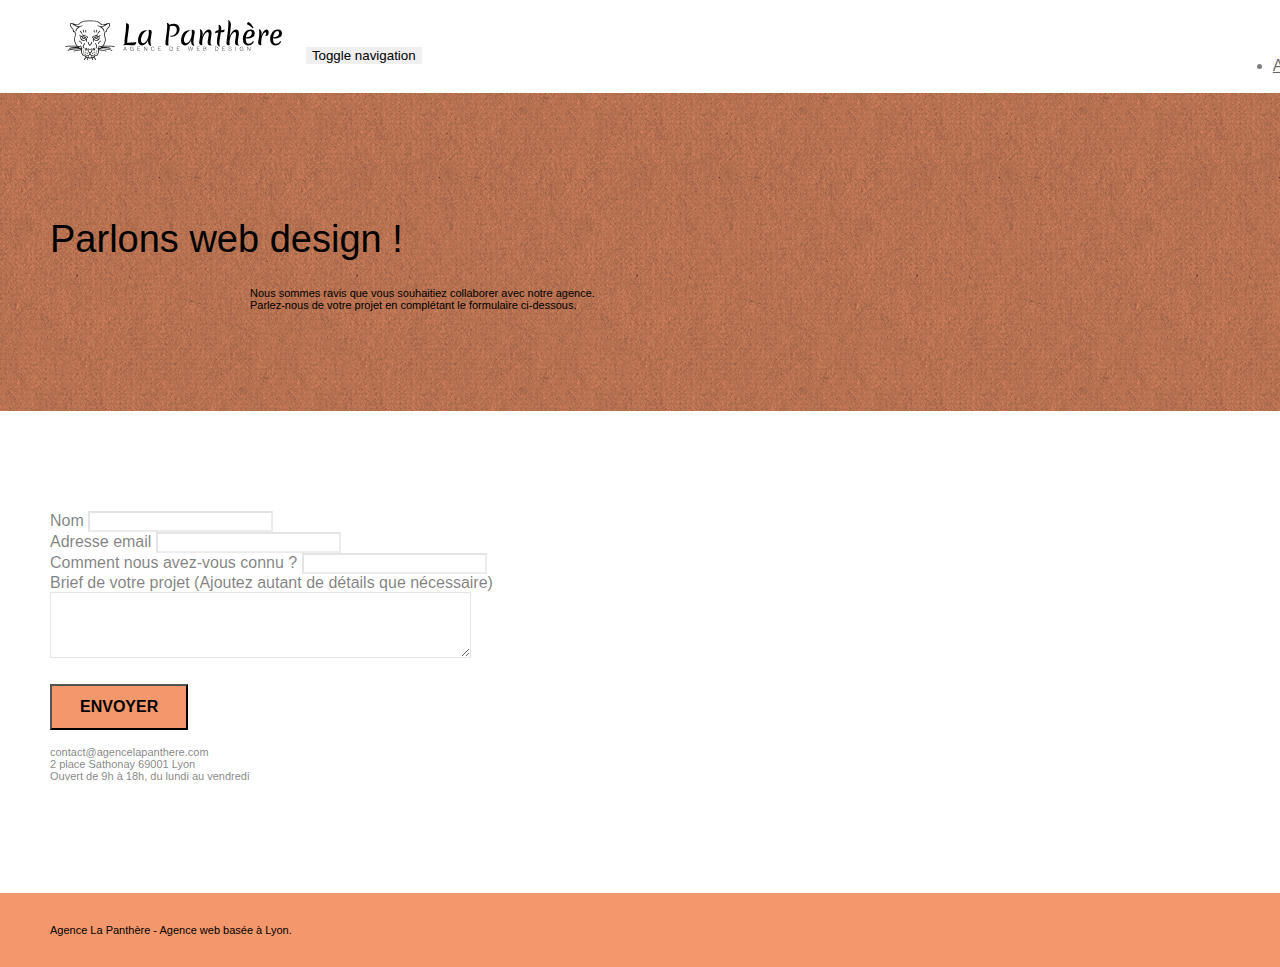
==== contact.html @ 3ed71f04 "change page2.html en contact" ====
<!doctype html>
<html lang="fr">
<head>
    <meta charset="utf-8">
    <meta name="description" content="contacter agence la panthere">
    <meta name="viewport" content="width=device-width, initial-scale=1.0, viewport-fit=cover">
    <link rel="shortcut icon" type="image/png" href="favicon.jpg">
    
	<link rel="stylesheet" type="text/css" href="./css/bootstrap.min.css">
	<link rel="stylesheet" type="text/css" href="style.css">
	<link rel="stylesheet" type="text/css" href="./css/font-awesome.min.css">
	<link rel="stylesheet" type="text/css" href="./css/et-line.min.css">
	
    
	<script src="./js/jquery-2.1.0.js" defer ></script>
	<script src="./js/bootstrap.js" defer></script>
	<script src="./js/blocs.js" defer></script>
	<script src="./js/jquery.touchSwipe.js" defer></script>
	<script src="./js/gmaps.js" defer></script>

    <title>contacter la panthere</title>

    
<!-- Analytics -->
 
<!-- Analytics END -->
    
</head>
<body>
<!-- Principal conteneur -->
<div class="page-container">
    
<!-- bloc-0 -->
<div class="bloc bgc-white l-bloc " id="bloc-0">
	<div class="container bloc-sm">
		<nav class="navbar row">
			<div class="navbar-header">
				<a class="navbar-brand" href="index.html"><img src="img/agence-la-panthere-monochrome.svg" alt="atlanta web design logo" height="40" /></a>
				<button id="nav-toggle" type="button" class="ui-navbar-toggle navbar-toggle" data-toggle="collapse" data-target=".navbar-1">
					<span class="sr-only">Toggle navigation</span><span class="icon-bar"></span><span class="icon-bar"></span><span class="icon-bar"></span>
				</button>
			</div>
			<div class="collapse navbar-collapse navbar-1 special-dropdown-nav">
				<ul class="site-navigation nav navbar-nav">
					<li>
						<a href="./">Accueil</a>
					</li>
	
					<li>
						<a href="page2.html">contact</a>
					</li>
				</ul>
			</div>
		</nav>
	</div>
</div>
<!-- bloc-0 END -->

<!-- bloc-6 -->
<div class="bloc bg-dots-bg bg-repeat bgc-atomic-tangerine d-bloc bloc-bg-texture texture-paper" id="bloc-6">
	<div class="container bloc-lg">
		<div class="row">
			<div class="col-sm-12">
				<h1 class="text-center hero-bloc-text tc-black">
					Parlons web design !
				</h1>
				<p class="text-center mg-lg tc-black tight-width-whitespace">
					Nous sommes ravis que vous souhaitiez collaborer avec notre agence.<br>
					Parlez-nous de votre projet en complétant le formulaire ci-dessous.
				</p>
			</div>
		</div>
	</div>
</div>
<!-- bloc-6 END -->

<!-- bloc-7 -->
<div class="bloc bgc-white l-bloc" id="bloc-7">
	<div class="container bloc-lg">
		<div class="row">
			<div class="col-sm-6">
				<form id="form_1" novalidate success-msg="Your message has been sent." fail-msg="Sorry it seems that our mail server is not responding, Sorry for the inconvenience!">
					<div class="form-group">
						<label for = "nom">
							Nom
						</label>
						<input id="nom" class="form-control" required />
					</div>
					<div class="form-group">
						<label for = "Adress_email">
							Adresse email
						</label>
						<input id="Adress_email" class="form-control" type="email" required />
					</div>
					<div class="form-group">
						<label for = "email">
							Comment nous avez-vous connu ?
						</label>
						<input class="form-control" id = "email" type="email" required id="input_504" />
					</div>
					<div class="form-group">
						<label for = "message">
							Brief de votre projet (Ajoutez autant de détails que nécessaire)<br>
						</label><textarea id = "message" class="form-control" rows="4" cols="50" required></textarea>
					</div> 
					<button class="bloc-button btn btn-lg btn-block cta-hero btn-atomic-tangerine" type="submit">
						Envoyer
					</button>
				</form>
			</div>
			<div class="col-sm-6">
				<p>
					contact@agencelapanthere.com<br>2 place Sathonay 69001 Lyon<br>Ouvert de 9h à 18h, du lundi au vendredi<br>
				</p>
			</div>
		</div>
	</div>
</div>
<!-- bloc-7 END -->

<!-- ScrollToTop Button -->
<a class="bloc-button btn btn-d scrollToTop" onclick="scrollToTarget('1')"><span class="fa fa-chevron-up"></span></a>
<!-- ScrollToTop Button END-->


<footer>
<div class="bloc bgc-atomic-tangerine d-bloc" id="bloc-8">
	<div class="container bloc-sm">
		<div class="row">
			<div class="col-sm-12">
				<p class="text-center white">
					Agence La Panthère - Agence web basée à Lyon.<br>
				</p>
			
				</div>
			</div>
		</div>
	</div>
</div>
<footer>

</div>
<!-- Principal conteneur END -->
    

</body>
</html>
---- style.css ----
body {
    margin: 0;
    padding: 0;
    background: #FFF;
    overflow-x: hidden;
    -webkit-font-smoothing: antialiased;
    -moz-osx-font-smoothing: grayscale;
}

a,
button {
    transition: all .3s ease-in-out;
    outline: none!important;
}

a:hover {
    text-decoration: none;
    cursor: pointer;
}

#page-loading-blocs-notifaction {
    position: fixed;
    top: 0;
    bottom: 0;
    width: 100%;
    z-index: 100000;
    background: #FFFFFF url("img/pageload-spinner.gif") no-repeat center center;
}

.bloc {
    width: 100%;
    clear: both;
    background: 50% 50% no-repeat;
    padding: 0 50px;
    -webkit-background-size: cover;
    -moz-background-size: cover;
    -o-background-size: cover;
    background-size: cover;
    position: relative;
}

.bloc .container {
    padding-left: 0;
    padding-right: 0;
}

.bloc-lg {
    padding: 100px 50px;
}

.bloc-md {
    padding: 50px;
}

.bloc-sm {
    padding: 20px 50px;
}

.bg-center,
.bg-l-edge,
.bg-r-edge,
.bg-t-edge,
.bg-b-edge,
.bg-tl-edge,
.bg-bl-edge,
.bg-tr-edge,
.bg-br-edge,
.bg-repeat {
    -webkit-background-size: auto!important;
    -moz-background-size: auto!important;
    -o-background-size: auto!important;
    background-size: auto!important;
}

.bg-repeat {
    background: repeat;
}

.bg-t-edge {
    background: top no-repeat;
}

.bloc-bg-texture::before {
    content: "";
    background-size: 2px 2px;
    position: absolute;
    top: 0;
    bottom: 0;
    left: 0;
    right: 0;
}

.texture-paper::before {
    background: url("img/texture-paper.png");
    background-size: 280px 280px;
}

.b-parallax {
    background-attachment: fixed;
}

.d-bloc {
    color: rgba(255, 255, 255, .7);
}

.d-bloc button:hover {
    color: rgba(255, 255, 255, .9);
}

.d-bloc .icon-round,
.d-bloc .icon-square,
.d-bloc .icon-rounded,
.d-bloc .icon-semi-rounded-a,
.d-bloc .icon-semi-rounded-b {
    border-color: rgba(255, 255, 255, .9);
}

.d-bloc .divider-h span {
    border-color: rgba(255, 255, 255, .2);
}

.d-bloc .a-btn,
.d-bloc .navbar a,
.d-bloc .navbar-brand,
.d-bloc a .icon-sm,
.d-bloc a .icon-md,
.d-bloc a .icon-lg,
.d-bloc a .icon-xl,
.d-bloc h1 a,
.d-bloc h2 a,
.d-bloc h3 a,
.d-bloc h4 a,
.d-bloc h5 a,
.d-bloc h6 a,
.d-bloc p a {
    color: rgba(255, 255, 255, .6);
}

.d-bloc .a-btn:hover,
.d-bloc .navbar a:hover,
.d-bloc .navbar-brand:hover,
.d-bloc a:hover .icon-sm,
.d-bloc a:hover .icon-md,
.d-bloc a:hover .icon-lg,
.d-bloc a:hover .icon-xl,
.d-bloc h1 a:hover,
.d-bloc h2 a:hover,
.d-bloc h3 a:hover,
.d-bloc h4 a:hover,
.d-bloc h5 a:hover,
.d-bloc h6 a:hover,
.d-bloc p a:hover {
    color: rgba(255, 255, 255, 1);
}

.d-bloc .navbar-toggle .icon-bar {
    background: rgba(255, 255, 255, 1);
}

.d-bloc .btn-wire,
.d-bloc .btn-wire:hover {
    color: rgba(255, 255, 255, 1);
    border-color: rgba(255, 255, 255, 1);
}

.d-bloc .panel {
    color: rgba(0, 0, 0, .5);
}

.d-bloc .panel button:hover {
    color: rgba(0, 0, 0, .7);
}

.d-bloc .panel icon {
    border-color: rgba(0, 0, 0, .7);
}

.d-bloc .panel .divider-h span {
    border-color: rgba(0, 0, 0, .1);
}

.d-bloc .panel .a-btn {
    color: rgba(0, 0, 0, .6);
}

.d-bloc .panel .a-btn:hover {
    color: rgba(0, 0, 0, 1);
}

.d-bloc .panel .btn-wire,
.d-bloc .panel .btn-wire:hover {
    color: rgba(0, 0, 0, .7);
    border-color: rgba(0, 0, 0, .3);
}

.d-bloc .panel,
.l-bloc {
    color: rgba(0, 0, 0, .5);
}

.d-bloc .panel button:hover,
.l-bloc button:hover {
    color: rgba(0, 0, 0, .7);
}

.l-bloc .icon-round,
.l-bloc .icon-square,
.l-bloc .icon-rounded,
.l-bloc .icon-semi-rounded-a,
.l-bloc .icon-semi-rounded-b {
    border-color: rgba(0, 0, 0, .7);
}

.d-bloc .panel .divider-h span,
.l-bloc .divider-h span {
    border-color: rgba(0, 0, 0, .1);
}

.d-bloc .panel .a-btn,
.l-bloc .a-btn,
.l-bloc .navbar a,
.l-bloc .navbar-brand,
.l-bloc a .icon-sm,
.l-bloc a .icon-md,
.l-bloc a .icon-lg,
.l-bloc a .icon-xl,
.l-bloc h1 a,
.l-bloc h2 a,
.l-bloc h3 a,
.l-bloc h4 a,
.l-bloc h5 a,
.l-bloc h6 a,
.l-bloc p a {
    color: rgba(0, 0, 0, .6);
}

.d-bloc .panel .a-btn:hover,
.l-bloc .a-btn:hover,
.l-bloc .navbar a:hover,
.l-bloc .navbar-brand:hover,
.l-bloc a:hover .icon-sm,
.l-bloc a:hover .icon-md,
.l-bloc a:hover .icon-lg,
.l-bloc a:hover .icon-xl,
.l-bloc h1 a:hover,
.l-bloc h2 a:hover,
.l-bloc h3 a:hover,
.l-bloc h4 a:hover,
.l-bloc h5 a:hover,
.l-bloc h6 a:hover,
.l-bloc p a:hover {
    color: rgba(0, 0, 0, 1);
}

.l-bloc .navbar-toggle .icon-bar {
    color: rgba(0, 0, 0, .6);
}

.d-bloc .panel .btn-wire,
.d-bloc .panel .btn-wire:hover,
.l-bloc .btn-wire,
.l-bloc .btn-wire:hover {
    color: rgba(0, 0, 0, .7);
    border-color: rgba(0, 0, 0, .3);
}

.voffset {
    margin-top: 30px;
}

.voffset-lg {
    margin-top: 80px;
}

.row-no-gutters {
    margin-right: 0;
    margin-left: 0;
}

.row.row-no-gutters > [class^="col-"],
.row.row-no-gutters > [class*=" col-"] {
    padding-right: 0;
    padding-left: 0;
}

#bloc-1-hero h1 {
    font-size: 32px;
}

.navbar {
    margin-bottom: 0;
    z-index: 1;
}

.navbar-brand {
    height: auto;
    padding: 3px 15px;
    font-size: 25px;
    font-weight: normal;
    font-weight: 600;
    line-height: 44px;
}

.navbar-brand img {
    max-height: 200px;
    margin: 0 5px 0 0;
    display: inline;
}

.navbar-brand img[src$=svg] {
    min-width: 100px;
}

.nav-center .navbar-brand img {
    margin: 0;
}

.navbar .nav {
    padding-top: 2px;
    margin-right: -16px;
    float: right;
    z-index: 1;
}

.nav > li {
    float: left;
    margin-top: 4px;
    font-size: 16px;
}

.navbar-nav .open .dropdown-menu > li > a {
    text-align: inherit;
}

.nav > li a:hover,
.nav > li a:focus {
    background: transparent;
}

.navbar-toggle {
    margin: 10px 10px 0 0;
    border: 0px;
}

.navbar-toggle:hover {
    background: transparent!important;
}

.navbar-toggle .icon-bar {
    background-color: rgba(0, 0, 0, .5);
    width: 26px;
}

.nav-invert .navbar .nav {
    float: left;
}

.nav-invert .navbar-header,
.nav-invert .navbar-brand {
    float: right;
    position: relative;
    z-index: 2;
}

@media (min-width: 768px) {
    .site-navigation {
        position: absolute;
        top: 50%;
        right: 20px;
        transform: translate(0, -50%);
        -webkit-transform: translateY(-50%);
    }
    .nav > li .dropdown-menu a,
    .nav > li .dropdown-menu a:hover {
        color: #484848;
    }
    .nav-invert .site-navigation {
        left: 0;
        right: 0;
    }
    .nav-center {
        text-align: center;
    }
    .nav-center .navbar-header {
        width: 100%;
    }
    .nav-center .navbar-header,
    .nav-center .navbar-brand,
    .nav-center .nav > li {
        float: none;
        display: inline-block;
    }
    .nav-center .site-navigation {
        position: relative;
        width: 100%;
        right: 0;
        margin-right: 0px;
        margin-top: 20px;
    }
    .nav-center.mini-nav .navbar-toggle {
        float: none;
        margin: 10px auto 0;
    }
}

.nav > li > .dropdown a {
    background: none!important;
    display: block;
    padding: 14px 15px;
}

nav .caret {
    margin: 0 5px;
}

.dropdown-menu .dropdown-menu {
    top: -8px;
    left: 100%;
}

.dropdown-menu .dropmenu-flow-right {
    top: 100%;
    left: 0;
    margin-left: -1px;
    border-top-left-radius: 0;
    border-top-right-radius: 0;
}

.dropdown-menu .dropdown span {
    border: 4px solid black;
    border-top-color: transparent;
    border-right-color: transparent;
    border-bottom-color: transparent;
    margin: 6px -5px 0 0!important;
    float: right;
}

.mg-md {
    margin-top: 10px;
    margin-bottom: 20px;
    color:black;
    font-size: 1em;
}

.mg-lg {
    margin-top: 10px;
    margin-bottom: 40px;
}

.btn {
    margin: 0 5px 5px 0;
}

.btn.pull-right {
    margin: 0 0 5px 5px;
}

.btn-d,
.btn-d:hover,
.btn-d:focus {
    color: #FFF;
    background: rgba(0, 0, 0, .3);
}

button {
    outline: none!important;
}

.btn-rd {
    border-radius: 40px;
}

.btn-clean {
    border: 1px solid rgba(0, 0, 0, .08);
    border-bottom-color: rgba(0, 0, 0, .1);
    text-shadow: 0 1px 0 rgba(0, 0, 1, .1);
    box-shadow: 0 1px 3px rgba(0, 0, 1, .25), inset 0 1px 0 0 rgba(255, 255, 255, .15);
}

.icon-md {
    font-size: 30px!important;
}

.icon-lg {
    font-size: 60px!important;
}

.sm-shadow {
    text-shadow: 0 1px 2px rgba(0, 0, 0, .3);
}

.panel-sq,
.panel-sq .panel-heading,
.panel-sq .panel-footer {
    border-radius: 0;
}

.panel-rd {
    border-radius: 30px;
}

.panel-rd .panel-heading {
    border-radius: 29px 29px 0 0;
}

.panel-rd .panel-footer {
    border-radius: 0 0 29px 29px;
}

.form-control {
    border-color: rgba(0, 0, 0, .1);
    box-shadow: none;
}

.scrollToTop {
    width: 40px;
    height: 40px;
    position: fixed;
    bottom: 20px;
    right: 20px;
    opacity: 0;
    z-index: 500;
    transition: all .3s ease-in-out;
}

.scrollToTop span {
    margin-top: 6px;
}

.showScrollTop {
    font-size: 14px;
    opacity: 1;
}

a[data-lightbox] {
    position: relative;
    display: block;
    text-align: center;
}

a[data-lightbox]:hover::before {
    content: "+";
    font-family: "HelveticaNeue-Light", "Helvetica Neue Light", "Helvetica Neue", Helvetica, Arial;
    font-size: 32px;
    width: 50px;
    height: 50px;
    margin-left: -25px;
    border-radius: 50%;
    background: rgba(0, 0, 0, .6);
    color: #FFF;
    font-weight: 100;
    z-index: 1;
    position: absolute;
    top: 50%;
    transform: translateY(-50%);
    -webkit-transform: translateY(-50%);
}

a[data-lightbox]:hover img {
    opacity: 0.6;
    -webkit-animation-fill-mode: none;
    animation-fill-mode: none;
}

#lightbox-modal {
    display: flex;
    align-items: center;
}

#lightbox-modal .modal-dialog {
    width: 90%;
    max-width: 900px;
    margin: 0 auto 0;
}

#lightbox-modal .modal-dialog img {
    max-height: 90vh;
    margin: 0 auto;
}

.lightbox-caption {
    padding: 20px;
    color: #FFF;
    background: rgba(0, 0, 0, .5);
    position: absolute;
    left: 15px;
    right: 15px;
    bottom: 5px;
}

.close-lightbox {
    color: #FFF;
    font-size: 30px;
    position: absolute;
    top: 20px;
    right: 20px;
    z-index: 20;
    background: rgba(0, 0, 0, .5);
    border: none;
    line-height: 30px;
    padding: 0 9px 5px;
    opacity: 0.3;
}

.close-lightbox:hover,
.next-lightbox:hover,
.prev-lightbox:hover {
    opacity: 1.0;
    color: #FFF;
}

.next-lightbox,
.prev-lightbox {
    font-size: 20px;
    color: rgba(255, 255, 255, .9);
    background: rgba(0, 0, 0, .5);
    transition: all .2s ease-in-out;
    position: absolute;
    top: 45%;
    z-index: 1;
    opacity: 0.4;
}

.next-lightbox {
    padding: 6px 8px 1px 13px;
    right: 25px;
}

.prev-lightbox {
    padding: 6px 13px 1px 10px;
    left: 25px;
}

.snapshot-lb .modal-body {
    padding-bottom: 45px;
}

.snapshot-lb .lightbox-caption {
    padding: 0;
    color: rgba(0, 0, 0, .5);
    background: none;
}

h1,
h2,
h3,
h4,
h5,
h6,
p,
label,
.btn,
a {
    font-family: "helvetica";
    font-weight: 400;

}

.container {
    max-width: 1000px;
}

.hero-bloc-text {
    font-size: 38px;
}

.hero-bloc-text-sub {
    font-size: 36px;
}

.statement-bloc-text {
    line-height: 26px;
    font-style: italic;
    font-size: 20px;
    text-align: center;
    font-weight: lighter;
    max-width: 520px;
    margin: auto auto auto auto;
}

p {
    font-size: 11px;
}

.tight-width-whitespace {
    max-width: 600px;
    margin: auto auto auto auto;
}

.h1 {
    font-size: 20px;
    font-family: "Open Sans";
}

.cta-hero {
    margin-top: 22px;
    color: black;
    text-transform: uppercase;
    padding: 12px 28px 12px 28px;
    font-size: 16px;
    font-weight: 700;
}

.social {
   
    display: flex;
    margin: auto auto auto auto;

    width: 124%;
}

h2 {
    font-size: 22px;
    line-height: 1.4em;
}

h3 {
    font-size: 15px;
    text-transform: uppercase;
    font-weight: 700;
    color: #333333!important;
}

.med-width-whitespace {
    max-width: 800px;
    margin: auto auto auto auto;
    box-shadow: 0px 0px 0px #000000;
}

h1 {
    color:  white;
}

h4 {
    color: #333333!important;
}

.icons {
    margin-bottom: 14px;
    margin-top: 24px;
}

.white {
    color:black;
}

.portfolio-thumb {
    margin-bottom: 24px;
}

.portfolio-row {
    margin-bottom: 44px;
    margin-top: 50px;
}

.avatar {
    box-shadow: 0px 4px 9px rgba(0, 0, 0, 0.3);
}

.black-background {
    background-color: rgba(165, 147, 99, 0.7);
    padding: 40px 40px 40px 40px;
}

.bold-link {
    font-weight: 900;
    text-decoration: underline!important;
}

.bgc-white {
    background-color: #FFFFFF;
}

.bgc-dark-slate-blue {
    background-color: #364577;
}

.bgc-atomic-tangerine {
    background-color: #F3976C;
}

.tc-white {
    color: white;
}

.tc-black {
    color: black;
}

.btn-atomic-tangerine {
    background: #F3976C;
    color: black;
}

.btn-atomic-tangerine:hover {
    background: #c27956!important;
    color: #FFFFFF!important;
}

.ltc-white {
    color: #FFFFFF!important;
}

.ltc-white:hover {
    color: #cccccc!important;
}

.ltc-atomic-tangerine {
    color: #F3976C!important;
}

.ltc-atomic-tangerine:hover {
    color: #c27956!important;
}

.icon-dark-slate-blue {
    color: #364577!important;
    border-color: #364577!important;
}

.bg-dots-bg {
    background-image: url("img/dots-bg.png");
}

.bg-lines-h2-bg {
    background-image: url("img/lines-h2-bg.png");
}

.bg-banniere {
    background-image: url("img/agence-la-panthere.jpg");
}

.bg-presentation {
    background-image: url("img/image-de-presentation.bmp");
}

@media (max-width: 1024px) {
    .bloc {
        padding-left: 20px;
        padding-right: 20px;
    }
    .bloc.full-width-bloc,
    .bloc-tile-2.full-width-bloc .container,
    .bloc-tile-3.full-width-bloc .container,
    .bloc-tile-4.full-width-bloc .container {
        padding-left: 0;
        padding-right: 0;
    }
}

@media (max-width: 992px) and (min-width: 768px) {
    .navbar .nav {
        max-width: 80%
    }
    .nav-center.navbar .nav {
        max-width: 100%
    }
}

@media only screen and (min-device-width: 768px) and (max-device-width: 1024px) and (orientation: landscape) {
    .b-parallax {
        background-attachment: scroll;
    }
}

@media only screen and (min-device-width: 1024px) and (max-device-width: 1366px) and (-webkit-min-device-pixel-ratio: 1.5) {
    .b-parallax {
        background-attachment: scroll;
    }
}

@media (max-width: 991px) {
    .container {
        width: 100%;
    }
    .b-parallax {
        background-attachment: scroll;
    }
    .page-container,
    #hero-bloc {
        overflow-x: hidden;
        position: relative;
    }
    .bloc {
        padding-left: constant(safe-area-inset-left);
        padding-right: constant(safe-area-inset-right);
    }
    .bloc-group,
    .bloc-group .bloc {
        display: block;
        width: 100%;
    }
    .bloc-fill-screen .fill-bloc-top-edge,
    .bloc-fill-screen .fill-bloc-bottom-edge {
        padding: 0 20px;
        padding-left: constant(safe-area-inset-left);
        padding-right: constant(safe-area-inset-right);
    }
}

@media (max-width: 767px) {
    .page-container {
        overflow-x: hidden;
        position: relative;
    }
    h1,
    h2,
    h3,
    h4,
    h5,
    h6,
    p,
    #disqus_thread {
        padding-left: 10px!important;
        padding-right: 10px!important;
    }
    .b-parallax {
        background-attachment: scroll;
    }
    .navbar .nav {
        padding-top: 0;
        border-top: 1px solid rgba(0, 0, 0, .2);
        float: none!important;
    }
    .navbar.row {
        margin-left: 0;
        margin-right: 0;
    }
    .site-navigation {
        position: inherit;
        transform: none;
        -webkit-transform: none;
        -ms-transform: none;
    }
    .nav > li {
        margin-top: 0;
        border-bottom: 1px solid rgba(0, 0, 0, .1);
        background: rgba(0, 0, 0, .05);
        text-align: left;
        padding-left: 15px;
        width: 100%;
    }
    .nav > li:hover {
        background: rgba(0, 0, 0, .08);
    }
    .dropdown .dropdown a .caret {
        float: none;
        margin: 5px 0 0 10px!important;
        border: 4px solid black;
        border-bottom-color: transparent;
        border-right-color: transparent;
        border-left-color: transparent;
    }
    #hero-bloc .navbar .nav {
        background: rgba(0, 0, 0, .8);
    }
    #hero-bloc .navbar .nav a {
        color: rgba(255, 255, 255, .6);
    }
    .hero {
        padding: 50px 0;
    }
    .hero-nav {
        left: -1px;
        right: -1px;
    }
    .navbar-collapse {
        padding: 0;
        overflow-x: hidden;
        -webkit-box-shadow: none;
        box-shadow: none;
    }
    .navbar-brand img {
        max-height: 40px;
        width: auto;
    }
    .nav-invert .navbar-header {
        float: none;
        width: 100%;
    }
    .nav-invert .navbar-toggle {
        float: left;
        margin-left: 10px;
    }
    .bloc {
        padding-left: 0;
        padding-right: 0;
    }
    .bloc-xxl,
    .bloc-xl,
    .bloc-lg {
        padding: 40px 0;
    }
    .bloc-sm,
    .bloc-md {
        padding-left: 0;
        padding-right: 0;
    }
    .bloc-tile-2 .container,
    .bloc-tile-3 .container,
    .bloc-tile-4 .container,
    .bloc-fill-screen .fill-bloc-top-edge,
    .bloc-fill-screen .fill-bloc-bottom-edge {
        padding-left: 0;
        padding-right: 0;
    }
    .a-block {
        padding: 0 10px;
    }
    .btn-dwn {
        display: none;
    }
    .voffset {
        margin-top: 5px;
    }
    .voffset-md {
        margin-top: 20px;
    }
    .voffset-lg {
        margin-top: 30px;
    }
    form {
        padding: 5px;
    }
    .close-lightbox {
        display: inline-block;
    }
    .blocsapp-device-iphone5 {
        background-size: 216px 425px;
        padding-top: 60px;
        width: 216px;
        height: 425px;
    }
    .blocsapp-device-iphone5 img {
        width: 180px;
        height: 320px;
    }
}

@media (max-width: 400px) {
    .bloc {
        padding-left: 0;
        padding-right: 0;
    }
}

@media (max-width: 767px) {
    .bloc-mob-center-text {
        text-align: center;
    }
}
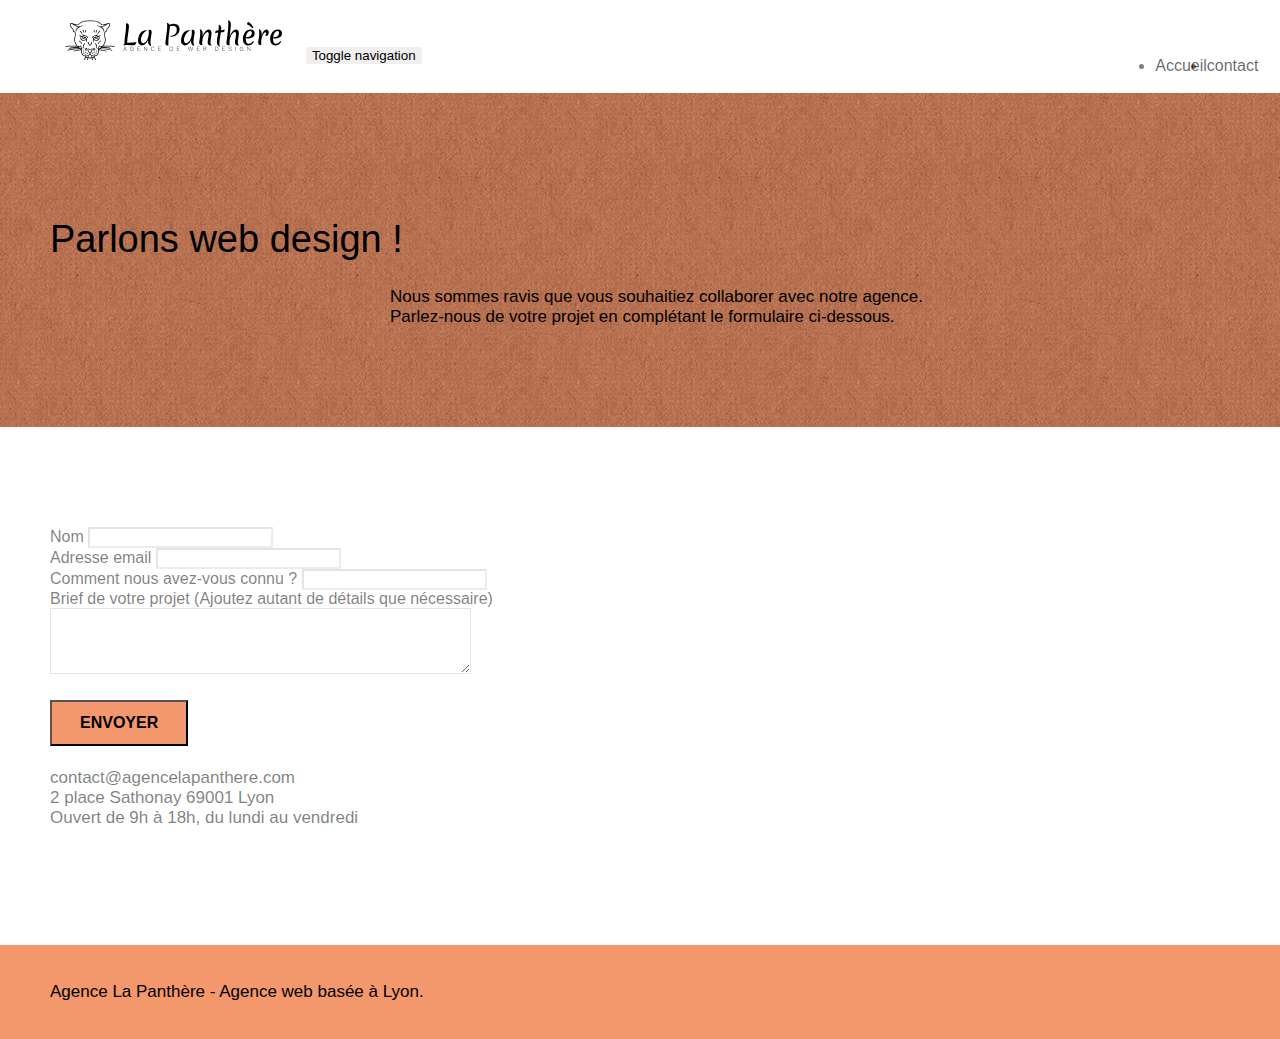
==== commit 48fcc357: "rempalce tc-white par text-light" ====
--- a/contact.html
+++ b/contact.html
@@ -47,7 +47,7 @@
 					</li>
 	
 					<li>
-						<a href="page2.html">contact</a>
+						<a href="contact.html">contact</a>
 					</li>
 				</ul>
 			</div>
--- a/style.css
+++ b/style.css
@@ -11,6 +11,7 @@
 button {
     transition: all .3s ease-in-out;
     outline: none!important;
+    text-decoration: none;
 }
 
 a:hover {
@@ -25,6 +26,18 @@
     width: 100%;
     z-index: 100000;
     background: #FFFFFF url("img/pageload-spinner.gif") no-repeat center center;
+}
+
+.img_porto{
+
+    width: 100%;
+
+}
+
+.img_logo{
+
+    width: 24%;
+
 }
 
 .bloc {
@@ -89,6 +102,13 @@
     left: 0;
     right: 0;
 }
+
+.center-image-logo{
+
+    margin-left: 43%;
+
+}
+
 
 .texture-paper::before {
     background: url("img/texture-paper.png");
@@ -320,6 +340,7 @@
     margin-right: -16px;
     float: right;
     z-index: 1;
+    width: 16%;
 }
 
 .nav > li {
@@ -552,6 +573,7 @@
     z-index: 1;
     position: absolute;
     top: 50%;
+    left: 50%;
     transform: translateY(-50%);
     -webkit-transform: translateY(-50%);
 }
@@ -656,9 +678,7 @@
 
 }
 
-.container {
-    max-width: 1000px;
-}
+
 
 .hero-bloc-text {
     font-size: 38px;
@@ -679,7 +699,7 @@
 }
 
 p {
-    font-size: 11px;
+    font-size: 17px;
 }
 
 .tight-width-whitespace {
@@ -863,13 +883,7 @@
     }
 }
 
-@media only screen and (min-device-width: 1024px) and (max-device-width: 1366px) and (-webkit-min-device-pixel-ratio: 1.5) {
-    .b-parallax {
-        background-attachment: scroll;
-    }
-}
-
-@media (max-width: 991px) {
+@media only screen and (m17px{
     .container {
         width: 100%;
     }
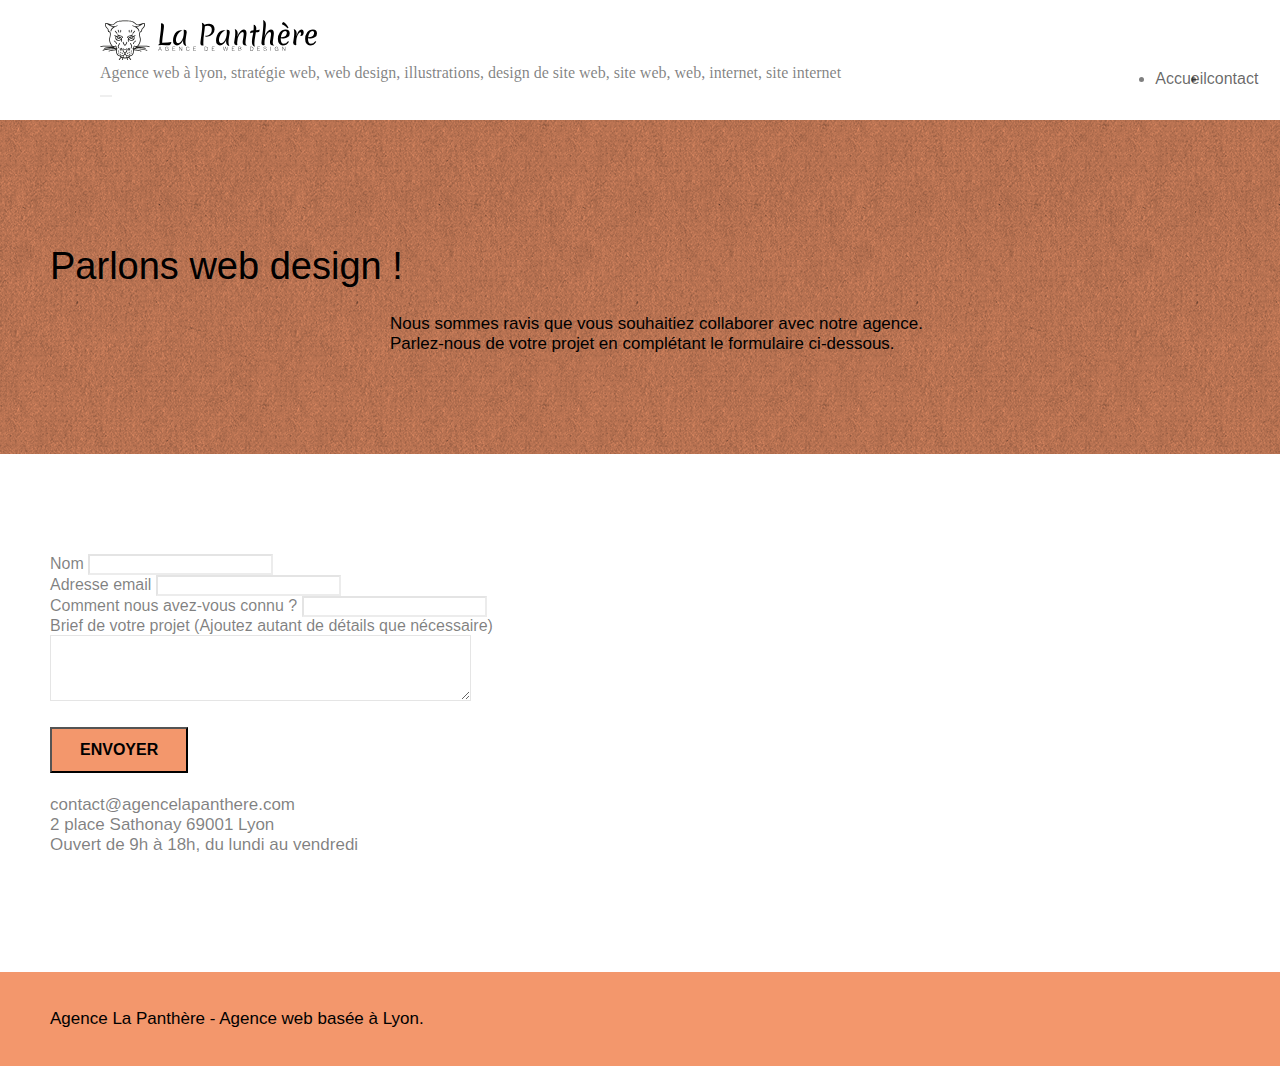
==== commit ad88f8af: "correction erreur au validator 3wc html et css" ====
--- a/contact.html
+++ b/contact.html
@@ -1,147 +1,170 @@
 <!doctype html>
 <html lang="fr">
+
 <head>
-    <meta charset="utf-8">
-    <meta name="description" content="contacter agence la panthere">
-    <meta name="viewport" content="width=device-width, initial-scale=1.0, viewport-fit=cover">
-    <link rel="shortcut icon" type="image/png" href="favicon.jpg">
-    
-	<link rel="stylesheet" type="text/css" href="./css/bootstrap.min.css">
+
+	<meta charset = "utf-8" >
+
+	<meta name="viewport" content="width=device-width, initial-scale=1">
+
+	<meta name="description" content="la panthere agence web a lyon">
+	<link rel="shortcut icon" href="favicon.ico">
+
+	<link href="https://cdn.jsdelivr.net/npm/bootstrap@5.2.1/dist/css/bootstrap.min.css" rel="stylesheet"
+		integrity="sha384-iYQeCzEYFbKjA/T2uDLTpkwGzCiq6soy8tYaI1GyVh/UjpbCx/TYkiZhlZB6+fzT" crossorigin="anonymous">
+
+	<script src="https://cdn.jsdelivr.net/npm/bootstrap@5.2.1/dist/js/bootstrap.bundle.min.js"
+		integrity="sha384-u1OknCvxWvY5kfmNBILK2hRnQC3Pr17a+RTT6rIHI7NnikvbZlHgTPOOmMi466C8"
+		crossorigin="anonymous"></script>
+
+
 	<link rel="stylesheet" type="text/css" href="style.css">
-	<link rel="stylesheet" type="text/css" href="./css/font-awesome.min.css">
-	<link rel="stylesheet" type="text/css" href="./css/et-line.min.css">
-	
-    
-	<script src="./js/jquery-2.1.0.js" defer ></script>
-	<script src="./js/bootstrap.js" defer></script>
-	<script src="./js/blocs.js" defer></script>
-	<script src="./js/jquery.touchSwipe.js" defer></script>
-	<script src="./js/gmaps.js" defer></script>
+	<link rel="stylesheet" type="text/css" href="mobile.css">
+	<link rel="stylesheet" type="text/css" href="tablette.css">
 
-    <title>contacter la panthere</title>
+	<link rel="stylesheet" type="text/css" href="./css/font-awesome.css">
+	<link rel="stylesheet" type="text/css" href="./css/et-line.css">
 
-    
-<!-- Analytics -->
- 
-<!-- Analytics END -->
-    
+
+	<title>contacter la panthere</title>
+
+
+	<!-- Analytics -->
+
+	<!-- Analytics END -->
+
 </head>
+
 <body>
-<!-- Principal conteneur -->
-<div class="page-container">
-    
-<!-- bloc-0 -->
-<div class="bloc bgc-white l-bloc " id="bloc-0">
-	<div class="container bloc-sm">
-		<nav class="navbar row">
-			<div class="navbar-header">
-				<a class="navbar-brand" href="index.html"><img src="img/agence-la-panthere-monochrome.svg" alt="atlanta web design logo" height="40" /></a>
-				<button id="nav-toggle" type="button" class="ui-navbar-toggle navbar-toggle" data-toggle="collapse" data-target=".navbar-1">
-					<span class="sr-only">Toggle navigation</span><span class="icon-bar"></span><span class="icon-bar"></span><span class="icon-bar"></span>
-				</button>
-			</div>
-			<div class="collapse navbar-collapse navbar-1 special-dropdown-nav">
-				<ul class="site-navigation nav navbar-nav">
-					<li>
-						<a href="./">Accueil</a>
-					</li>
-	
-					<li>
-						<a href="contact.html">contact</a>
-					</li>
-				</ul>
-			</div>
-		</nav>
-	</div>
-</div>
-<!-- bloc-0 END -->
+	<!-- Principal conteneur -->
+	<div class="page-container">
+		<div class="bloc bgc-white l-bloc " id="bloc-0">
+			<div class="bloc-sm">
 
-<!-- bloc-6 -->
-<div class="bloc bg-dots-bg bg-repeat bgc-atomic-tangerine d-bloc bloc-bg-texture texture-paper" id="bloc-6">
-	<div class="container bloc-lg">
-		<div class="row">
-			<div class="col-sm-12">
-				<h1 class="text-center hero-bloc-text tc-black">
-					Parlons web design !
-				</h1>
-				<p class="text-center mg-lg tc-black tight-width-whitespace">
-					Nous sommes ravis que vous souhaitiez collaborer avec notre agence.<br>
-					Parlez-nous de votre projet en complétant le formulaire ci-dessous.
-				</p>
+				<nav class="navbar row">
+					<div class="nav_box">
+						<div>
+
+							<a href="index.html"><img  alt = "agence la Panthère" src="img/agence-la-panthere-monochrome.svg"
+									 height="40" ></a>
+							<div class="keywords">Agence web à lyon, stratégie web, web design, illustrations,
+								design de site web, site web, web, internet, site internet </div>
+							<button id="nav-toggle" type="button" class="ui-navbar-toggle navbar-toggle"
+								data-toggle="collapse" data-target=".navbar-1">
+								<span class="sr-only">Toggle navigation</span><span class="icon-bar"></span><span
+									class="icon-bar"></span><span class="icon-bar"></span>
+							</button>
+						</div>
+						<div>
+							<ul class="site-navigation nav navbar-nav d-flex flex-row ">
+								<li>
+									<a href="./">Accueil</a>
+								</li>
+								<li>
+									<a href="contact.html"> contact</a>
+								</li>
+							</ul>
+						</div>
+					</div>
+				</nav>
+
 			</div>
 		</div>
-	</div>
-</div>
-<!-- bloc-6 END -->
+		<!-- bloc-0 -->
 
-<!-- bloc-7 -->
-<div class="bloc bgc-white l-bloc" id="bloc-7">
-	<div class="container bloc-lg">
-		<div class="row">
-			<div class="col-sm-6">
-				<form id="form_1" novalidate success-msg="Your message has been sent." fail-msg="Sorry it seems that our mail server is not responding, Sorry for the inconvenience!">
-					<div class="form-group">
-						<label for = "nom">
-							Nom
-						</label>
-						<input id="nom" class="form-control" required />
+		<!-- bloc-0 END -->
+
+		<!-- bloc-6 -->
+		<div class="bloc bg-dots-bg bg-repeat bgc-atomic-tangerine d-bloc bloc-bg-texture texture-paper" id="bloc-6">
+			<div class="container bloc-lg">
+				<div class="row">
+					<div class="col-sm-12">
+						<h1 class="text-center hero-bloc-text tc-black">
+							Parlons web design !
+						</h1>
+						<p class="text-center mg-lg tc-black tight-width-whitespace">
+							Nous sommes ravis que vous souhaitiez collaborer avec notre agence.<br>
+							Parlez-nous de votre projet en complétant le formulaire ci-dessous.
+						</p>
 					</div>
-					<div class="form-group">
-						<label for = "Adress_email">
-							Adresse email
-						</label>
-						<input id="Adress_email" class="form-control" type="email" required />
-					</div>
-					<div class="form-group">
-						<label for = "email">
-							Comment nous avez-vous connu ?
-						</label>
-						<input class="form-control" id = "email" type="email" required id="input_504" />
-					</div>
-					<div class="form-group">
-						<label for = "message">
-							Brief de votre projet (Ajoutez autant de détails que nécessaire)<br>
-						</label><textarea id = "message" class="form-control" rows="4" cols="50" required></textarea>
-					</div> 
-					<button class="bloc-button btn btn-lg btn-block cta-hero btn-atomic-tangerine" type="submit">
-						Envoyer
-					</button>
-				</form>
-			</div>
-			<div class="col-sm-6">
-				<p>
-					contact@agencelapanthere.com<br>2 place Sathonay 69001 Lyon<br>Ouvert de 9h à 18h, du lundi au vendredi<br>
-				</p>
-			</div>
-		</div>
-	</div>
-</div>
-<!-- bloc-7 END -->
-
-<!-- ScrollToTop Button -->
-<a class="bloc-button btn btn-d scrollToTop" onclick="scrollToTarget('1')"><span class="fa fa-chevron-up"></span></a>
-<!-- ScrollToTop Button END-->
-
-
-<footer>
-<div class="bloc bgc-atomic-tangerine d-bloc" id="bloc-8">
-	<div class="container bloc-sm">
-		<div class="row">
-			<div class="col-sm-12">
-				<p class="text-center white">
-					Agence La Panthère - Agence web basée à Lyon.<br>
-				</p>
-			
 				</div>
 			</div>
 		</div>
-	</div>
-</div>
-<footer>
+		<!-- bloc-6 END -->
 
-</div>
-<!-- Principal conteneur END -->
-    
+		<!-- bloc-7 -->
+		<div class="bloc bgc-white l-bloc" id="bloc-7">
+			<div class="container bloc-lg">
+				<div class="row">
+					<div class="col-sm-6">
+						<form id="form_1">
+							<div class="form-group">
+								<label for="nom">
+									Nom
+								</label>
+								<input id="nom" class="form-control" required >
+							</div>
+							<div class="form-group">
+								<label for="Adress_email">
+									Adresse email
+								</label>
+								<input id="Adress_email" class="form-control" type="email" required >
+							</div>
+							<div class="form-group">
+								<label for="email">
+									Comment nous avez-vous connu ?
+								</label>
+								<input class="form-control" id = "email" type="email"  >
+							</div>
+							<div class="form-group">
+								<label for="message">
+									Brief de votre projet (Ajoutez autant de détails que nécessaire)<br>
+								</label><textarea id = "message" class="form-control" rows="4" cols="50"
+									required></textarea>
+							</div>
+							<button class="bloc-button btn btn-lg btn-block cta-hero btn-atomic-tangerine"
+								type="submit">
+								Envoyer
+							</button>
+						</form>
+					</div>
+					<div class="col-sm-6">
+						<p>
+							contact@agencelapanthere.com<br>2 place Sathonay 69001 Lyon<br>Ouvert de 9h à 18h, du lundi
+							au vendredi<br>
+						</p>
+					</div>
+				</div>
+			</div>
+		</div>
+		<!-- bloc-7 END -->
+
+		<!-- ScrollToTop Button -->
+		<a class="bloc-button btn btn-d scrollToTop" onclick="scrollToTarget('1')"><span
+				class="fa fa-chevron-up"></span></a>
+		<!-- ScrollToTop Button END-->
+
+
+		<footer>
+			<div class="bloc bgc-atomic-tangerine d-bloc" id="bloc-8">
+				<div class="container bloc-sm">
+					<div class="row">
+						<div class="col-sm-12">
+							<p class="text-center white">
+								Agence La Panthère - Agence web basée à Lyon.<br>
+							</p>
+
+						</div>
+					</div>
+				</div>
+			</div>
+	
+ </footer>
+
+		</div>
+		<!-- Principal conteneur END -->
+
 
 </body>
-</html>
+
+</html>--- a/style.css
+++ b/style.css
@@ -5,7 +5,20 @@
     overflow-x: hidden;
     -webkit-font-smoothing: antialiased;
     -moz-osx-font-smoothing: grayscale;
-}
+
+    
+}
+
+
+.nav_box{
+
+    display: flex;
+    justify-content: space-between;
+    
+}
+
+
+
 
 a,
 button {
@@ -38,6 +51,12 @@
 
     width: 24%;
 
+}
+
+.flex_box{
+
+    display: flex;
+    
 }
 
 .bloc {
@@ -111,7 +130,7 @@
 
 
 .texture-paper::before {
-    background: url("img/texture-paper.png");
+    background: url("img/texture-paper.webp");
     background-size: 280px 280px;
 }
 
@@ -340,6 +359,7 @@
     margin-right: -16px;
     float: right;
     z-index: 1;
+    justify-content: space-between;
     width: 16%;
 }
 
@@ -839,19 +859,19 @@
 }
 
 .bg-dots-bg {
-    background-image: url("img/dots-bg.png");
+    background-image: url("img/dots-bg.webp");
 }
 
 .bg-lines-h2-bg {
-    background-image: url("img/lines-h2-bg.png");
+    background-image: url("img/lines-h2-bg.webp");
 }
 
 .bg-banniere {
-    background-image: url("img/agence-la-panthere.jpg");
+    background-image: url("img/agence-la-panthere.webp");
 }
 
 .bg-presentation {
-    background-image: url("img/image-de-presentation.bmp");
+    background-image: url("img/image-de-presentation.webp");
 }
 
 @media (max-width: 1024px) {
@@ -877,13 +897,13 @@
     }
 }
 
-@media only screen and (min-device-width: 768px) and (max-device-width: 1024px) and (orientation: landscape) {
+@media only screen and (min-width: 768px) and (max-width: 1024px) and (orientation: landscape) {
     .b-parallax {
         background-attachment: scroll;
     }
 }
 
-@media only screen and (m17px{
+
     .container {
         width: 100%;
     }
@@ -896,8 +916,7 @@
         position: relative;
     }
     .bloc {
-        padding-left: constant(safe-area-inset-left);
-        padding-right: constant(safe-area-inset-right);
+      
     }
     .bloc-group,
     .bloc-group .bloc {
@@ -907,10 +926,8 @@
     .bloc-fill-screen .fill-bloc-top-edge,
     .bloc-fill-screen .fill-bloc-bottom-edge {
         padding: 0 20px;
-        padding-left: constant(safe-area-inset-left);
-        padding-right: constant(safe-area-inset-right);
-    }
-}
+    }
+
 
 @media (max-width: 767px) {
     .page-container {
--- a/mobile.css
+++ b/mobile.css
@@ -0,0 +1,58 @@
+@media screen and (max-width:400px) {
+    
+
+    .nav_box{
+
+        display: block;
+        
+    }
+
+    .navbar .nav {
+        padding-top: 2px;
+        margin-right: -16px;
+        float: right;
+        z-index: 1;
+        width: 100%;
+
+        justify-content: space-between;
+    }
+    
+    .flex_box{
+
+        display: block;
+        
+    }
+
+    .img_title{
+
+        width: 59vh;
+    height: 11vh;
+    position: relative;
+    left: -8%;
+
+    }
+
+    .img_citation{
+
+        width: 58vh;
+        height: 27vh;
+        position: relative;
+        left: -8%;
+
+    }
+
+    .img_title2{
+
+        width: 52vh;
+
+    }
+
+    .box_footer{
+        position: relative;
+
+        left: 23%;
+
+        margin-bottom: 3%;
+    }
+
+}--- a/tablette.css
+++ b/tablette.css
@@ -0,0 +1,36 @@
+@media screen and (min-width:700px)  and (max-width:900px){
+
+    .navbar .nav {
+        padding-top: 2px;
+        margin-right: -16px;
+        float: right;
+        z-index: 1;
+        justify-content: space-between;
+        width: 24%;
+    }
+
+
+.nav_box {
+    display: flex;
+    justify-content: space-between;
+    width: 75%;
+}
+
+
+.social {
+    display: block;
+    margin: auto auto auto auto;
+    width: 124%;
+ 
+}
+
+.box_footer{
+
+    position: relative;
+    left: 25%;
+
+
+}
+
+    }
+    
--- a/css/et-line.css
+++ b/css/et-line.css
@@ -0,0 +1,519 @@
+@font-face {
+    font-family: et-line;
+    src: url(../fonts/et-line.eot);
+    src: url(../fonts/et-line.eot?#iefix) format('embedded-opentype'), url(../fonts/et-line.woff) format('woff'), url(../fonts/et-line.ttf) format('truetype'), url(../fonts/et-line.svg#et-line) format('svg');
+    font-weight: 400;
+    font-style: normal
+}
+
+.et-icon-adjustments,
+.et-icon-alarmclock,
+.et-icon-anchor,
+.et-icon-aperture,
+.et-icon-attachment,
+.et-icon-bargraph,
+.et-icon-basket,
+.et-icon-beaker,
+.et-icon-bike,
+.et-icon-book-open,
+.et-icon-briefcase,
+.et-icon-browser,
+.et-icon-calendar,
+.et-icon-camera,
+.et-icon-caution,
+.et-icon-chat,
+.et-icon-circle-compass,
+.et-icon-clipboard,
+.et-icon-clock,
+.et-icon-cloud,
+.et-icon-compass,
+.et-icon-desktop,
+.et-icon-dial,
+.et-icon-document,
+.et-icon-documents,
+.et-icon-download,
+.et-icon-dribbble,
+.et-icon-edit,
+.et-icon-envelope,
+.et-icon-expand,
+.et-icon-facebook,
+.et-icon-flag,
+.et-icon-focus,
+.et-icon-gears,
+.et-icon-genius,
+.et-icon-gift,
+.et-icon-global,
+.et-icon-globe,
+.et-icon-googleplus,
+.et-icon-grid,
+.et-icon-happy,
+.et-icon-hazardous,
+.et-icon-heart,
+.et-icon-hotairballoon,
+.et-icon-hourglass,
+.et-icon-key,
+.et-icon-laptop,
+.et-icon-layers,
+.et-icon-lifesaver,
+.et-icon-lightbulb,
+.et-icon-linegraph,
+.et-icon-linkedin,
+.et-icon-lock,
+.et-icon-magnifying-glass,
+.et-icon-map,
+.et-icon-map-pin,
+.et-icon-megaphone,
+.et-icon-mic,
+.et-icon-mobile,
+.et-icon-newspaper,
+.et-icon-notebook,
+.et-icon-paintbrush,
+.et-icon-paperclip,
+.et-icon-pencil,
+.et-icon-phone,
+.et-icon-picture,
+.et-icon-pictures,
+.et-icon-piechart,
+.et-icon-presentation,
+.et-icon-pricetags,
+.et-icon-printer,
+.et-icon-profile-female,
+.et-icon-profile-male,
+.et-icon-puzzle,
+.et-icon-quote,
+.et-icon-recycle,
+.et-icon-refresh,
+.et-icon-ribbon,
+.et-icon-rss,
+.et-icon-sad,
+.et-icon-scissors,
+.et-icon-scope,
+.et-icon-search,
+.et-icon-shield,
+.et-icon-speedometer,
+.et-icon-strategy,
+.et-icon-streetsign,
+.et-icon-tablet,
+.et-icon-target,
+.et-icon-telescope,
+.et-icon-toolbox,
+.et-icon-tools,
+.et-icon-tools-2,
+.et-icon-trophy,
+.et-icon-tumblr,
+.et-icon-twitter,
+.et-icon-upload,
+.et-icon-video,
+.et-icon-wallet,
+.et-icon-wine {
+    font-family: et-line;
+    speak: none;
+    font-style: normal;
+    font-weight: 400;
+    font-variant: normal;
+    text-transform: none;
+    line-height: 1;
+    -webkit-font-smoothing: antialiased;
+    -moz-osx-font-smoothing: grayscale;
+    display: inline-block
+}
+
+.et-icon-mobile:before {
+    content: "\e000"
+}
+
+.et-icon-laptop:before {
+    content: "\e001"
+}
+
+.et-icon-desktop:before {
+    content: "\e002"
+}
+
+.et-icon-tablet:before {
+    content: "\e003"
+}
+
+.et-icon-phone:before {
+    content: "\e004"
+}
+
+.et-icon-document:before {
+    content: "\e005"
+}
+
+.et-icon-documents:before {
+    content: "\e006"
+}
+
+.et-icon-search:before {
+    content: "\e007"
+}
+
+.et-icon-clipboard:before {
+    content: "\e008"
+}
+
+.et-icon-newspaper:before {
+    content: "\e009"
+}
+
+.et-icon-notebook:before {
+    content: "\e00a"
+}
+
+.et-icon-book-open:before {
+    content: "\e00b"
+}
+
+.et-icon-browser:before {
+    content: "\e00c"
+}
+
+.et-icon-calendar:before {
+    content: "\e00d"
+}
+
+.et-icon-presentation:before {
+    content: "\e00e"
+}
+
+.et-icon-picture:before {
+    content: "\e00f"
+}
+
+.et-icon-pictures:before {
+    content: "\e010"
+}
+
+.et-icon-video:before {
+    content: "\e011"
+}
+
+.et-icon-camera:before {
+    content: "\e012"
+}
+
+.et-icon-printer:before {
+    content: "\e013"
+}
+
+.et-icon-toolbox:before {
+    content: "\e014"
+}
+
+.et-icon-briefcase:before {
+    content: "\e015"
+}
+
+.et-icon-wallet:before {
+    content: "\e016"
+}
+
+.et-icon-gift:before {
+    content: "\e017"
+}
+
+.et-icon-bargraph:before {
+    content: "\e018"
+}
+
+.et-icon-grid:before {
+    content: "\e019"
+}
+
+.et-icon-expand:before {
+    content: "\e01a"
+}
+
+.et-icon-focus:before {
+    content: "\e01b"
+}
+
+.et-icon-edit:before {
+    content: "\e01c"
+}
+
+.et-icon-adjustments:before {
+    content: "\e01d"
+}
+
+.et-icon-ribbon:before {
+    content: "\e01e"
+}
+
+.et-icon-hourglass:before {
+    content: "\e01f"
+}
+
+.et-icon-lock:before {
+    content: "\e020"
+}
+
+.et-icon-megaphone:before {
+    content: "\e021"
+}
+
+.et-icon-shield:before {
+    content: "\e022"
+}
+
+.et-icon-trophy:before {
+    content: "\e023"
+}
+
+.et-icon-flag:before {
+    content: "\e024"
+}
+
+.et-icon-map:before {
+    content: "\e025"
+}
+
+.et-icon-puzzle:before {
+    content: "\e026"
+}
+
+.et-icon-basket:before {
+    content: "\e027"
+}
+
+.et-icon-envelope:before {
+    content: "\e028"
+}
+
+.et-icon-streetsign:before {
+    content: "\e029"
+}
+
+.et-icon-telescope:before {
+    content: "\e02a"
+}
+
+.et-icon-gears:before {
+    content: "\e02b"
+}
+
+.et-icon-key:before {
+    content: "\e02c"
+}
+
+.et-icon-paperclip:before {
+    content: "\e02d"
+}
+
+.et-icon-attachment:before {
+    content: "\e02e"
+}
+
+.et-icon-pricetags:before {
+    content: "\e02f"
+}
+
+.et-icon-lightbulb:before {
+    content: "\e030"
+}
+
+.et-icon-layers:before {
+    content: "\e031"
+}
+
+.et-icon-pencil:before {
+    content: "\e032"
+}
+
+.et-icon-tools:before {
+    content: "\e033"
+}
+
+.et-icon-tools-2:before {
+    content: "\e034"
+}
+
+.et-icon-scissors:before {
+    content: "\e035"
+}
+
+.et-icon-paintbrush:before {
+    content: "\e036"
+}
+
+.et-icon-magnifying-glass:before {
+    content: "\e037"
+}
+
+.et-icon-circle-compass:before {
+    content: "\e038"
+}
+
+.et-icon-linegraph:before {
+    content: "\e039"
+}
+
+.et-icon-mic:before {
+    content: "\e03a"
+}
+
+.et-icon-strategy:before {
+    content: "\e03b"
+}
+
+.et-icon-beaker:before {
+    content: "\e03c"
+}
+
+.et-icon-caution:before {
+    content: "\e03d"
+}
+
+.et-icon-recycle:before {
+    content: "\e03e"
+}
+
+.et-icon-anchor:before {
+    content: "\e03f"
+}
+
+.et-icon-profile-male:before {
+    content: "\e040"
+}
+
+.et-icon-profile-female:before {
+    content: "\e041"
+}
+
+.et-icon-bike:before {
+    content: "\e042"
+}
+
+.et-icon-wine:before {
+    content: "\e043"
+}
+
+.et-icon-hotairballoon:before {
+    content: "\e044"
+}
+
+.et-icon-globe:before {
+    content: "\e045"
+}
+
+.et-icon-genius:before {
+    content: "\e046"
+}
+
+.et-icon-map-pin:before {
+    content: "\e047"
+}
+
+.et-icon-dial:before {
+    content: "\e048"
+}
+
+.et-icon-chat:before {
+    content: "\e049"
+}
+
+.et-icon-heart:before {
+    content: "\e04a"
+}
+
+.et-icon-cloud:before {
+    content: "\e04b"
+}
+
+.et-icon-upload:before {
+    content: "\e04c"
+}
+
+.et-icon-download:before {
+    content: "\e04d"
+}
+
+.et-icon-target:before {
+    content: "\e04e"
+}
+
+.et-icon-hazardous:before {
+    content: "\e04f"
+}
+
+.et-icon-piechart:before {
+    content: "\e050"
+}
+
+.et-icon-speedometer:before {
+    content: "\e051"
+}
+
+.et-icon-global:before {
+    content: "\e052"
+}
+
+.et-icon-compass:before {
+    content: "\e053"
+}
+
+.et-icon-lifesaver:before {
+    content: "\e054"
+}
+
+.et-icon-clock:before {
+    content: "\e055"
+}
+
+.et-icon-aperture:before {
+    content: "\e056"
+}
+
+.et-icon-quote:before {
+    content: "\e057"
+}
+
+.et-icon-scope:before {
+    content: "\e058"
+}
+
+.et-icon-alarmclock:before {
+    content: "\e059"
+}
+
+.et-icon-refresh:before {
+    content: "\e05a"
+}
+
+.et-icon-happy:before {
+    content: "\e05b"
+}
+
+.et-icon-sad:before {
+    content: "\e05c"
+}
+
+.et-icon-facebook:before {
+    content: "\e05d"
+}
+
+.et-icon-twitter:before {
+    content: "\e05e"
+}
+
+.et-icon-googleplus:before {
+    content: "\e05f"
+}
+
+.et-icon-rss:before {
+    content: "\e060"
+}
+
+.et-icon-tumblr:before {
+    content: "\e061"
+}
+
+.et-icon-linkedin:before {
+    content: "\e062"
+}
+
+.et-icon-dribbble:before {
+    content: "\e063"
+}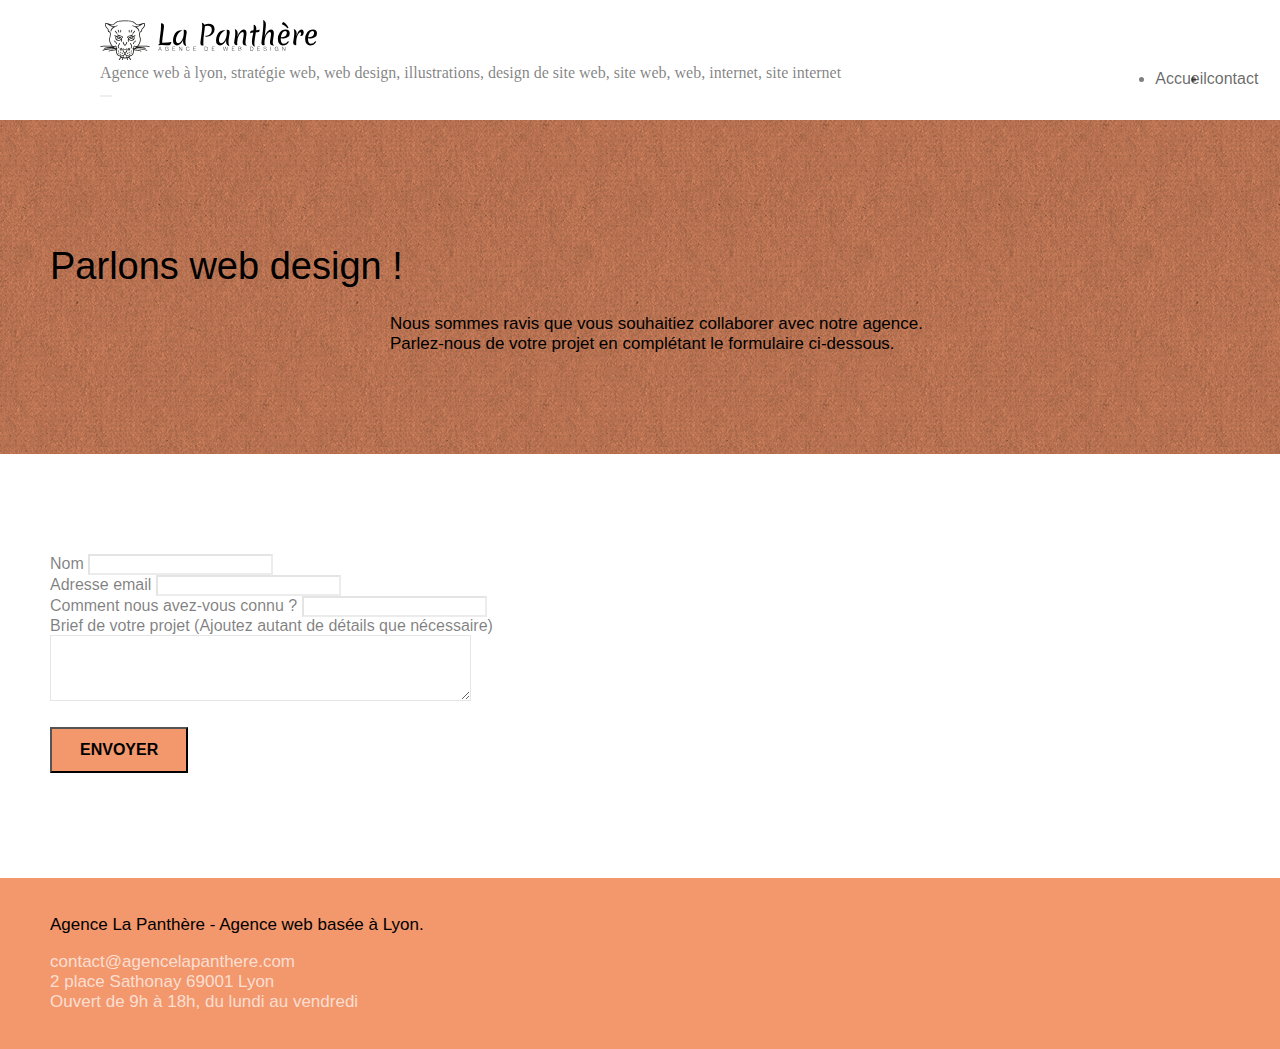
==== commit b354c998: "placement cordonéer dans le footer de la page contact.html" ====
--- a/contact.html
+++ b/contact.html
@@ -128,12 +128,7 @@
 							</button>
 						</form>
 					</div>
-					<div class="col-sm-6">
-						<p>
-							contact@agencelapanthere.com<br>2 place Sathonay 69001 Lyon<br>Ouvert de 9h à 18h, du lundi
-							au vendredi<br>
-						</p>
-					</div>
+					
 				</div>
 			</div>
 		</div>
@@ -153,11 +148,22 @@
 							<p class="text-center white">
 								Agence La Panthère - Agence web basée à Lyon.<br>
 							</p>
+							
+							<p class  = "text-center">
+								contact@agencelapanthere.com<br>2 place Sathonay 69001 Lyon<br>Ouvert de 9h à 18h, du lundi
+								au vendredi<br>
+							</p>
+
+
 
 						</div>
 					</div>
 				</div>
+			
+		
 			</div>
+
+			
 	
  </footer>
 
--- a/style.css
+++ b/style.css
@@ -171,7 +171,7 @@
 .d-bloc h4 a,
 .d-bloc h5 a,
 .d-bloc h6 a,
-.d-bloc p a {
+.d-bloc p a, .color_text {
     color: rgba(255, 255, 255, .6);
 }
 
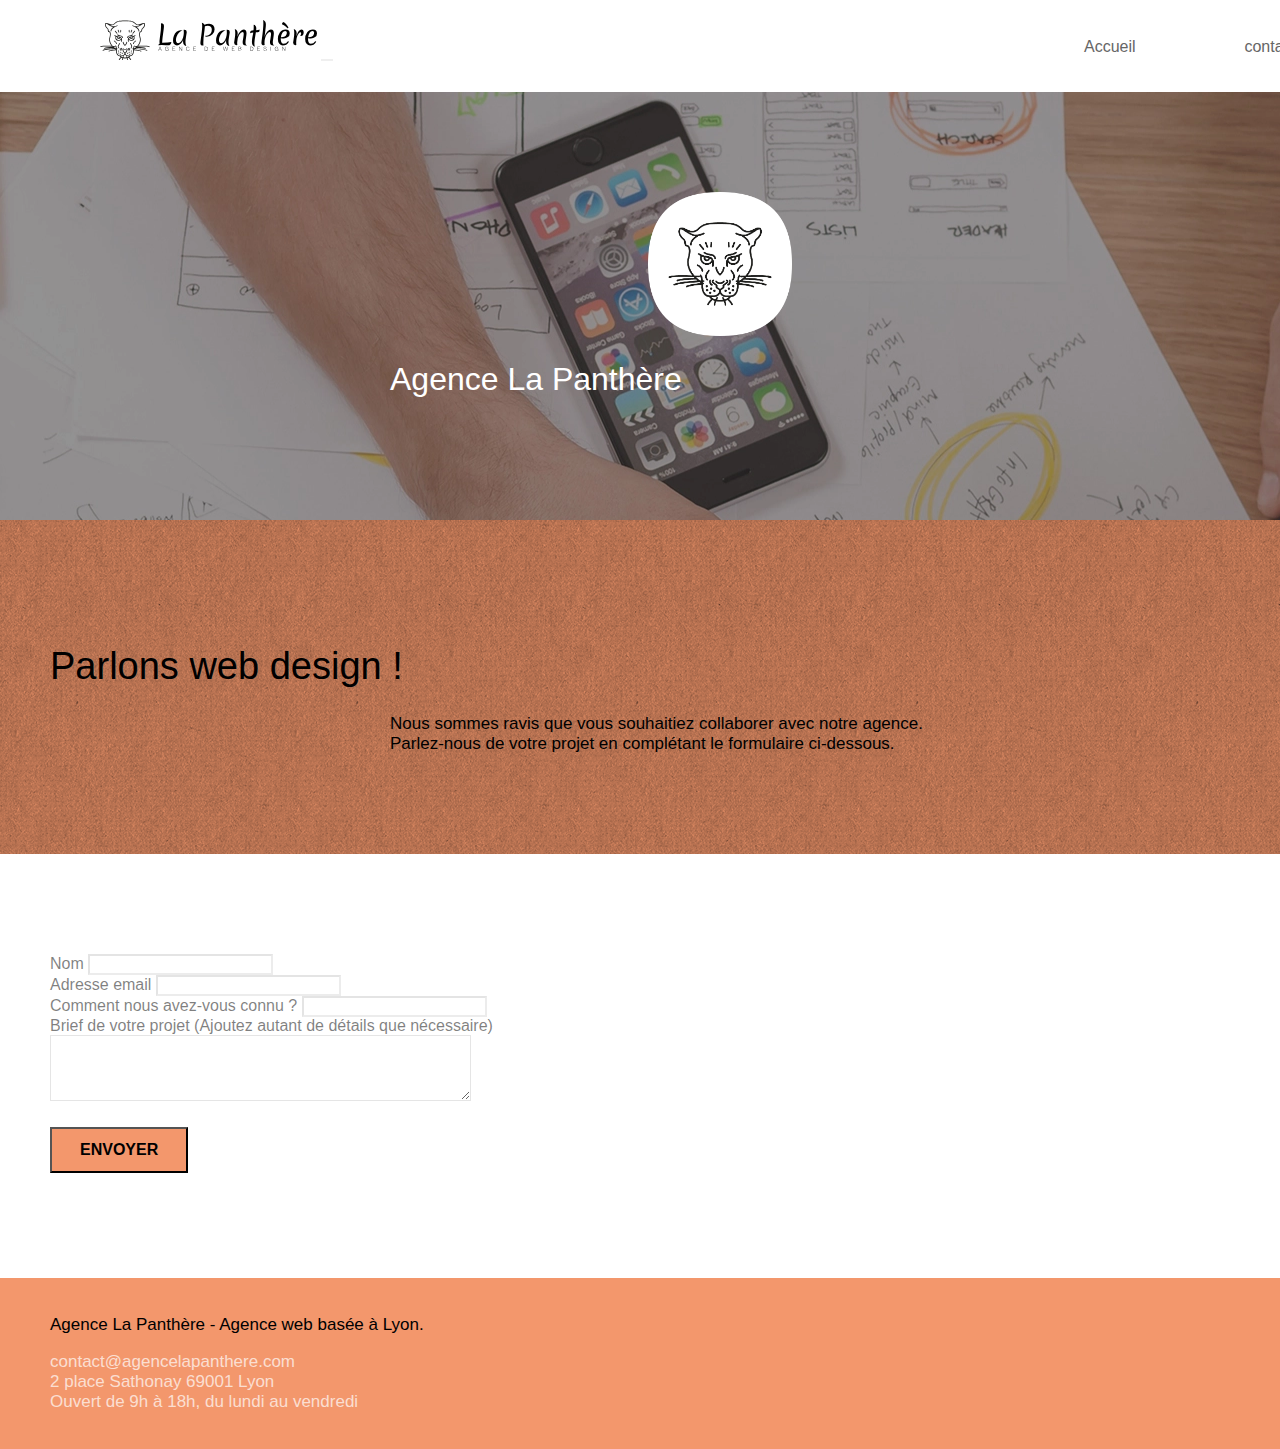
==== commit ad69e98d: "correction nav pour le mobile" ====
--- a/contact.html
+++ b/contact.html
@@ -3,7 +3,7 @@
 
 <head>
 
-	<meta charset = "utf-8" >
+	<meta charset="utf-8">
 
 	<meta name="viewport" content="width=device-width, initial-scale=1">
 
@@ -37,138 +37,162 @@
 
 <body>
 	<!-- Principal conteneur -->
-	<div class="page-container">
-		<div class="bloc bgc-white l-bloc " id="bloc-0">
-			<div class="bloc-sm">
-
-				<nav class="navbar row">
-					<div class="nav_box">
-						<div>
-
-							<a href="index.html"><img  alt = "agence la Panthère" src="img/agence-la-panthere-monochrome.svg"
-									 height="40" ></a>
-							<div class="keywords">Agence web à lyon, stratégie web, web design, illustrations,
-								design de site web, site web, web, internet, site internet </div>
-							<button id="nav-toggle" type="button" class="ui-navbar-toggle navbar-toggle"
-								data-toggle="collapse" data-target=".navbar-1">
-								<span class="sr-only">Toggle navigation</span><span class="icon-bar"></span><span
-									class="icon-bar"></span><span class="icon-bar"></span>
-							</button>
-						</div>
-						<div>
-							<ul class="site-navigation nav navbar-nav d-flex flex-row ">
-								<li>
-									<a href="./">Accueil</a>
-								</li>
-								<li>
-									<a href="contact.html"> contact</a>
-								</li>
-							</ul>
+
+	<header>
+		<div class="page-container">
+			<!-- Principal conteneur -->
+		<div class="page-container">
+
+			<!-- bloc-0 -->
+			<div class="bloc bgc-white l-bloc " id="bloc-0">
+				<div class="bloc-sm">
+	
+					<nav>
+						<div class="nav_box">
+							<div>
+	
+								<a href="index.html"><img  alt = "agence la Panthère" src="img/agence-la-panthere-monochrome.svg"
+										 height="40" ></a>
+								<button id="nav-toggle" type="button" class="ui-navbar-toggle navbar-toggle"
+									data-toggle="collapse" data-target=".navbar-1">
+									<span class="sr-only">Toggle navigation</span><span class="icon-bar"></span><span
+										class="icon-bar"></span><span class="icon-bar"></span>
+								</button>
+							</div>
+							<div class = "div_nav" >
+								<ul class="nav_bar">
+									<li>
+										<a href="./">Accueil</a>
+									</li>
+									<li>
+										<a href="contact.html"> contact</a>
+									</li>
+								</ul>
+							</div>
+						</div>
+					</nav>
+	
+				</div>
+			</div>
+			<!-- bloc-0 END -->
+
+			<!-- bloc-1-presentation -->
+			<div class="bloc  bg-banniere d-bloc bg-t-edge  texture-paper b-parallax" id="bloc-1-hero">
+				<div class="container bloc-lg">
+					<div class="row tight-width-whitespace">
+						<div class="col-sm-12">
+
+							<img src="img/logo.webp" class="center-block image-resize-mode center-image-logo img_logo"
+								width="100" alt="Agence La Panthère, agence web lyon, création logo lyon" >
+
+							<h1 class="text-center hero-bloc-text text-white-50 ">
+								Agence La Panthère
+							</h1>
+
+
 						</div>
 					</div>
-				</nav>
-
+				</div>
+			</div>
+			</div>
+	</header>
+	<!-- bloc-0 -->
+
+	<!-- bloc-0 END -->
+
+	<!-- bloc-6 -->
+	<div class="bloc bg-dots-bg bg-repeat bgc-atomic-tangerine d-bloc bloc-bg-texture texture-paper" id="bloc-6">
+		<div class="container bloc-lg">
+			<div class="row">
+				<div class="col-sm-12">
+					<h1 class="text-center hero-bloc-text tc-black">
+						Parlons web design !
+					</h1>
+					<p class="text-center mg-lg tc-black tight-width-whitespace">
+						Nous sommes ravis que vous souhaitiez collaborer avec notre agence.<br>
+						Parlez-nous de votre projet en complétant le formulaire ci-dessous.
+					</p>
+				</div>
 			</div>
 		</div>
-		<!-- bloc-0 -->
-
-		<!-- bloc-0 END -->
-
-		<!-- bloc-6 -->
-		<div class="bloc bg-dots-bg bg-repeat bgc-atomic-tangerine d-bloc bloc-bg-texture texture-paper" id="bloc-6">
-			<div class="container bloc-lg">
+	</div>
+	<!-- bloc-6 END -->
+
+	<!-- bloc-7 -->
+	<div class="bloc bgc-white l-bloc" id="bloc-7">
+		<div class="container bloc-lg">
+			<div class="row">
+				<div class="col-sm-6">
+					<form id="form_1">
+						<div class="form-group">
+							<label for="nom">
+								Nom
+							</label>
+							<input id="nom" class="form-control" required>
+						</div>
+						<div class="form-group">
+							<label for="Adress_email">
+								Adresse email
+							</label>
+							<input id="Adress_email" class="form-control" type="email" required>
+						</div>
+						<div class="form-group">
+							<label for="email">
+								Comment nous avez-vous connu ?
+							</label>
+							<input class="form-control" id="email" type="email">
+						</div>
+						<div class="form-group">
+							<label for="message">
+								Brief de votre projet (Ajoutez autant de détails que nécessaire)<br>
+							</label><textarea id="message" class="form-control" rows="4" cols="50" required></textarea>
+						</div>
+						<button class="bloc-button btn btn-lg btn-block cta-hero btn-atomic-tangerine" type="submit">
+							Envoyer
+						</button>
+					</form>
+				</div>
+
+			</div>
+		</div>
+	</div>
+	<!-- bloc-7 END -->
+
+	<!-- ScrollToTop Button -->
+	<a class="bloc-button btn btn-d scrollToTop" onclick="scrollToTarget('1')"><span
+			class="fa fa-chevron-up"></span></a>
+	<!-- ScrollToTop Button END-->
+
+
+	<footer>
+		<div class="bloc bgc-atomic-tangerine d-bloc" id="bloc-8">
+			<div class="container bloc-sm">
 				<div class="row">
 					<div class="col-sm-12">
-						<h1 class="text-center hero-bloc-text tc-black">
-							Parlons web design !
-						</h1>
-						<p class="text-center mg-lg tc-black tight-width-whitespace">
-							Nous sommes ravis que vous souhaitiez collaborer avec notre agence.<br>
-							Parlez-nous de votre projet en complétant le formulaire ci-dessous.
+						<p class="text-center white">
+							Agence La Panthère - Agence web basée à Lyon.<br>
 						</p>
+
+						<p class="text-center">
+							contact@agencelapanthere.com<br>2 place Sathonay 69001 Lyon<br>Ouvert de 9h à 18h, du lundi
+							au vendredi<br>
+						</p>
+
+
+
 					</div>
 				</div>
 			</div>
+
+
 		</div>
-		<!-- bloc-6 END -->
-
-		<!-- bloc-7 -->
-		<div class="bloc bgc-white l-bloc" id="bloc-7">
-			<div class="container bloc-lg">
-				<div class="row">
-					<div class="col-sm-6">
-						<form id="form_1">
-							<div class="form-group">
-								<label for="nom">
-									Nom
-								</label>
-								<input id="nom" class="form-control" required >
-							</div>
-							<div class="form-group">
-								<label for="Adress_email">
-									Adresse email
-								</label>
-								<input id="Adress_email" class="form-control" type="email" required >
-							</div>
-							<div class="form-group">
-								<label for="email">
-									Comment nous avez-vous connu ?
-								</label>
-								<input class="form-control" id = "email" type="email"  >
-							</div>
-							<div class="form-group">
-								<label for="message">
-									Brief de votre projet (Ajoutez autant de détails que nécessaire)<br>
-								</label><textarea id = "message" class="form-control" rows="4" cols="50"
-									required></textarea>
-							</div>
-							<button class="bloc-button btn btn-lg btn-block cta-hero btn-atomic-tangerine"
-								type="submit">
-								Envoyer
-							</button>
-						</form>
-					</div>
-					
-				</div>
-			</div>
-		</div>
-		<!-- bloc-7 END -->
-
-		<!-- ScrollToTop Button -->
-		<a class="bloc-button btn btn-d scrollToTop" onclick="scrollToTarget('1')"><span
-				class="fa fa-chevron-up"></span></a>
-		<!-- ScrollToTop Button END-->
-
-
-		<footer>
-			<div class="bloc bgc-atomic-tangerine d-bloc" id="bloc-8">
-				<div class="container bloc-sm">
-					<div class="row">
-						<div class="col-sm-12">
-							<p class="text-center white">
-								Agence La Panthère - Agence web basée à Lyon.<br>
-							</p>
-							
-							<p class  = "text-center">
-								contact@agencelapanthere.com<br>2 place Sathonay 69001 Lyon<br>Ouvert de 9h à 18h, du lundi
-								au vendredi<br>
-							</p>
-
-
-
-						</div>
-					</div>
-				</div>
-			
-		
-			</div>
-
-			
-	
- </footer>
-
-		</div>
-		<!-- Principal conteneur END -->
+
+
+
+	</footer>
+
+	</div>
+	<!-- Principal conteneur END -->
 
 
 </body>
--- a/style.css
+++ b/style.css
@@ -9,12 +9,41 @@
     
 }
 
+a{
+
+    color:rgb(102, 102, 102);
+
+}
+
+a:hover{
+
+    color:rgb(102, 102, 102);
+}
 
 .nav_box{
 
     display: flex;
     justify-content: space-between;
     
+}
+
+.div_nav{
+
+    width: 20%;
+
+}
+
+.nav_bar{
+
+ padding-top: 2px;
+margin-right: -16px;
+
+z-index: 1;
+
+list-style: none;
+display: flex;
+justify-content: space-between;
+
 }
 
 
@@ -86,6 +115,7 @@
 
 .bloc-sm {
     padding: 20px 50px;
+   
 }
 
 .bg-center,
@@ -1026,6 +1056,9 @@
     .bloc-md {
         padding-left: 0;
         padding-right: 0;
+        width: 100%;
+
+     
     }
     .bloc-tile-2 .container,
     .bloc-tile-3 .container,
--- a/mobile.css
+++ b/mobile.css
@@ -1,4 +1,4 @@
-@media screen and (max-width:400px) {
+@media screen and (max-width:440px) {
     
 
     .nav_box{
@@ -7,16 +7,43 @@
         
     }
 
-    .navbar .nav {
-        padding-top: 2px;
-        margin-right: -16px;
-        float: right;
-        z-index: 1;
-        width: 100%;
+    .nav_box{
 
-        justify-content: space-between;
+        list-style: none;
+
+        display: block;
+
     }
     
+ 
+    .nav_bar{
+
+        padding-top: 2px;
+       margin-right: -16px;
+       
+       z-index: 1;
+       
+       list-style: none;
+       display: flex;
+       justify-content: space-between;
+       
+       }
+       
+
+       .div_nav {
+        width: 85%;
+        position: relative;
+        top:20px;
+    }
+
+
+    .bloc-md {
+        padding-left: 0;
+        padding-right: 0;
+        width: 76%;
+    }    
+
+
     .flex_box{
 
         display: block;
@@ -24,15 +51,7 @@
     }
 
     .img_title{
-
-        width: 59vh;
-    height: 11vh;
-    position: relative;
-    left: -8%;
-
-    }
-
-    .img_citation{
+        
 
         width: 58vh;
         height: 27vh;
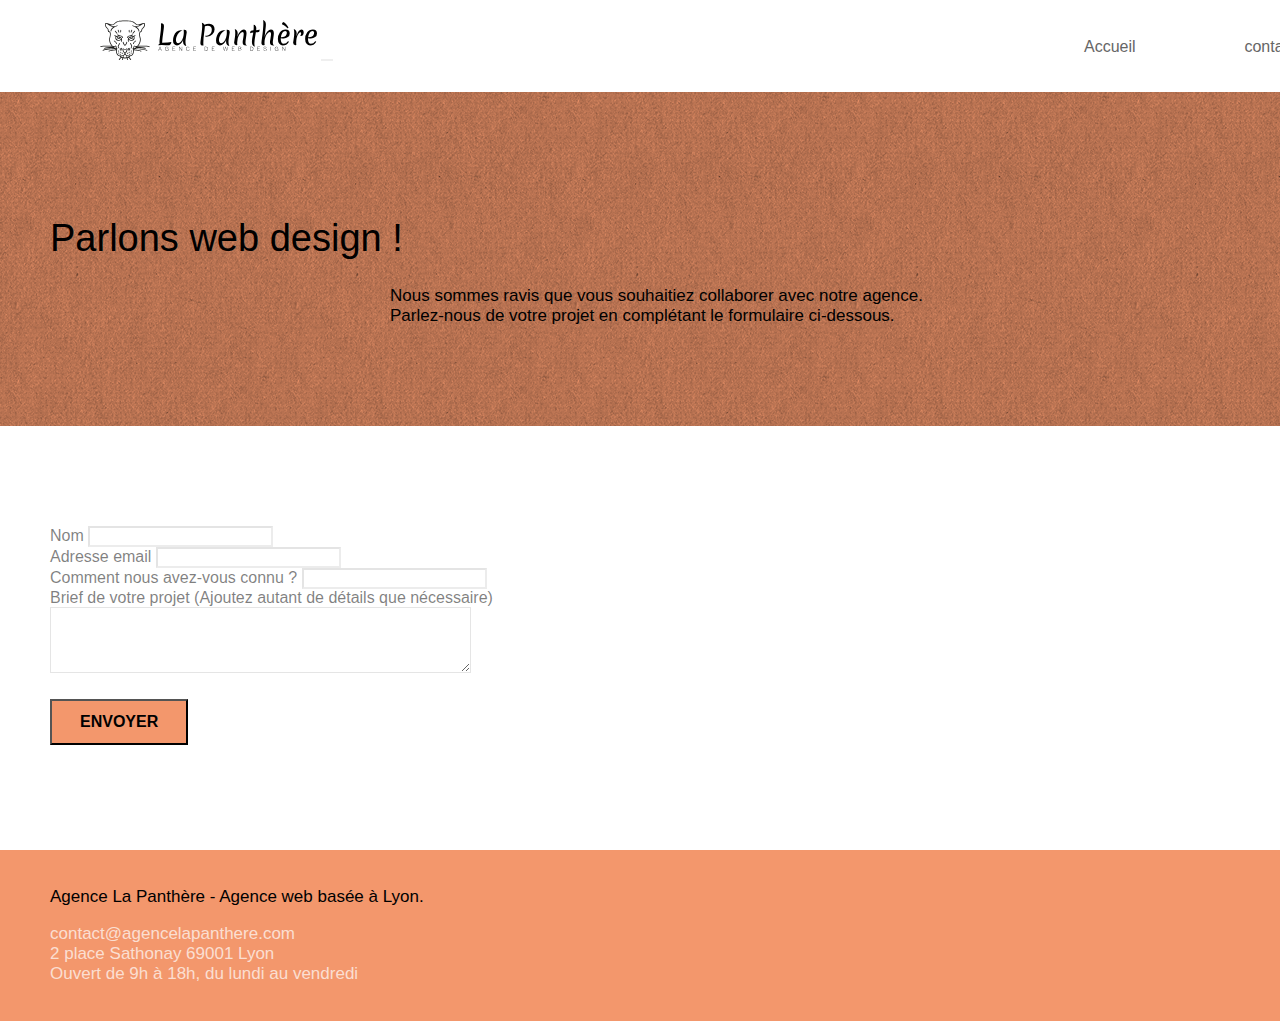
==== commit 9d51987d: "remplace title.wepp pour un text" ====
--- a/contact.html
+++ b/contact.html
@@ -77,23 +77,7 @@
 			<!-- bloc-0 END -->
 
 			<!-- bloc-1-presentation -->
-			<div class="bloc  bg-banniere d-bloc bg-t-edge  texture-paper b-parallax" id="bloc-1-hero">
-				<div class="container bloc-lg">
-					<div class="row tight-width-whitespace">
-						<div class="col-sm-12">
-
-							<img src="img/logo.webp" class="center-block image-resize-mode center-image-logo img_logo"
-								width="100" alt="Agence La Panthère, agence web lyon, création logo lyon" >
-
-							<h1 class="text-center hero-bloc-text text-white-50 ">
-								Agence La Panthère
-							</h1>
-
-
-						</div>
-					</div>
-				</div>
-			</div>
+		
 			</div>
 	</header>
 	<!-- bloc-0 -->
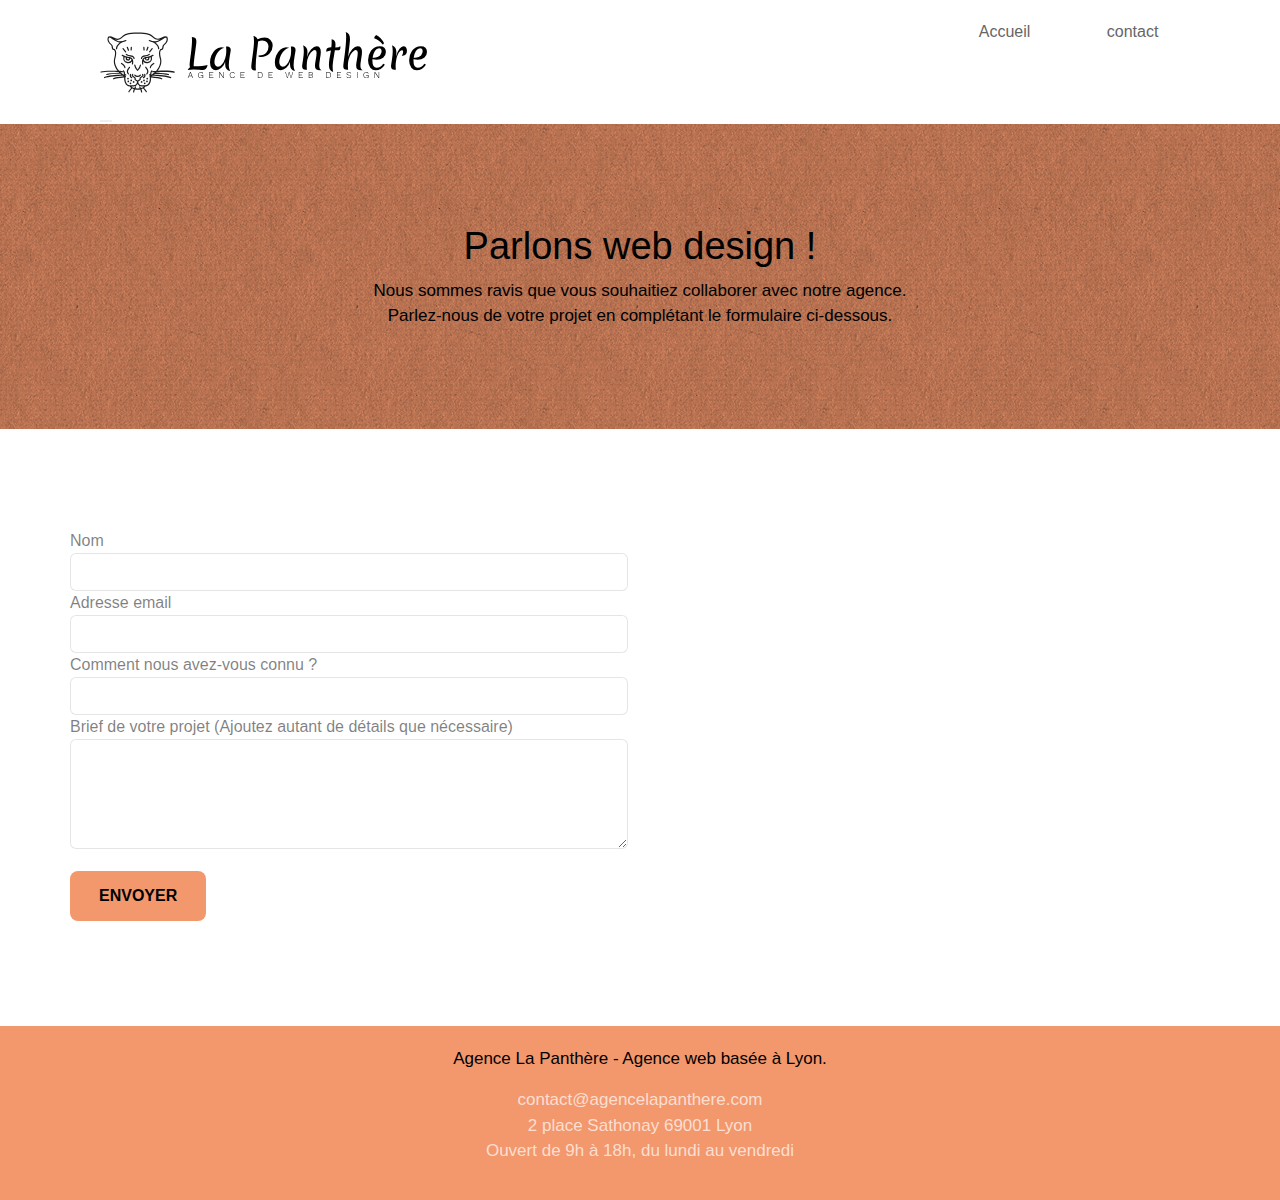
==== commit 0ae24252: "retrait class position logo dans ./index.html au logo" ====
--- a/contact.html
+++ b/contact.html
@@ -2,7 +2,6 @@
 <html lang="fr">
 
 <head>
-
 	<meta charset="utf-8">
 
 	<meta name="viewport" content="width=device-width, initial-scale=1">
@@ -10,20 +9,18 @@
 	<meta name="description" content="la panthere agence web a lyon">
 	<link rel="shortcut icon" href="favicon.ico">
 
-	<link href="https://cdn.jsdelivr.net/npm/bootstrap@5.2.1/dist/css/bootstrap.min.css" rel="stylesheet"
-		integrity="sha384-iYQeCzEYFbKjA/T2uDLTpkwGzCiq6soy8tYaI1GyVh/UjpbCx/TYkiZhlZB6+fzT" crossorigin="anonymous">
+	<link href="./css/bootstrap.min.css" rel="stylesheet" onload="this.media='all'" defer>
 
-	<script src="https://cdn.jsdelivr.net/npm/bootstrap@5.2.1/dist/js/bootstrap.bundle.min.js"
-		integrity="sha384-u1OknCvxWvY5kfmNBILK2hRnQC3Pr17a+RTT6rIHI7NnikvbZlHgTPOOmMi466C8"
-		crossorigin="anonymous"></script>
+	<script src="./js/bootstrap.bundle.min.js"
+		integrity="sha384-OERcA2EqjJCMA+/3y+gxIOqMEjwtxJY7qPCqsdltbNJuaOe923+mo//f6V8Qbsw3" crossorigin="anonymous"
+		defer></script>
 
+	<link rel="stylesheet" type="text/css" href="style.css" onload="this.media='all'">
+	<link rel="stylesheet" type="text/css" href="mobile.css" onload="this.media='all'">
+	<link rel="stylesheet" type="text/css" href="tablette.css" onload="this.media='all'">
 
-	<link rel="stylesheet" type="text/css" href="style.css">
-	<link rel="stylesheet" type="text/css" href="mobile.css">
-	<link rel="stylesheet" type="text/css" href="tablette.css">
-
-	<link rel="stylesheet" type="text/css" href="./css/font-awesome.css">
-	<link rel="stylesheet" type="text/css" href="./css/et-line.css">
+	<link rel="stylesheet" type="text/css" href="./css/font-awesome.css" onload="this.media='all'">
+	<link rel="stylesheet" type="text/css" href="./css/et-line.css" onload="this.media='all'">
 
 
 	<title>contacter la panthere</title>
@@ -41,43 +38,44 @@
 	<header>
 		<div class="page-container">
 			<!-- Principal conteneur -->
-		<div class="page-container">
+			<div class="page-container">
 
-			<!-- bloc-0 -->
-			<div class="bloc bgc-white l-bloc " id="bloc-0">
-				<div class="bloc-sm">
-	
-					<nav>
-						<div class="nav_box">
-							<div>
-	
-								<a href="index.html"><img  alt = "agence la Panthère" src="img/agence-la-panthere-monochrome.svg"
-										 height="40" ></a>
-								<button id="nav-toggle" type="button" class="ui-navbar-toggle navbar-toggle"
-									data-toggle="collapse" data-target=".navbar-1">
-									<span class="sr-only">Toggle navigation</span><span class="icon-bar"></span><span
-										class="icon-bar"></span><span class="icon-bar"></span>
-								</button>
+				<!-- bloc-0 -->
+				<div class="bloc bgc-white l-bloc " id="bloc-0">
+					<div class="bloc-sm">
+
+						<nav>
+							<div class="nav_box">
+								<div>
+
+									<a href="index.html"><img alt="agence la Panthère"
+											src="img/agence-la-panthere-monochrome.svg" height="40"></a>
+									<button id="nav-toggle" type="button" class="ui-navbar-toggle navbar-toggle"
+										data-toggle="collapse" data-target=".navbar-1">
+										<span class="sr-only">Toggle navigation</span><span
+											class="icon-bar"></span><span class="icon-bar"></span><span
+											class="icon-bar"></span>
+									</button>
+								</div>
+								<div class="div_nav">
+									<ul class="nav_bar">
+										<li>
+											<a href="./">Accueil</a>
+										</li>
+										<li>
+											<a href="contact.html"> contact</a>
+										</li>
+									</ul>
+								</div>
 							</div>
-							<div class = "div_nav" >
-								<ul class="nav_bar">
-									<li>
-										<a href="./">Accueil</a>
-									</li>
-									<li>
-										<a href="contact.html"> contact</a>
-									</li>
-								</ul>
-							</div>
-						</div>
-					</nav>
-	
+						</nav>
+
+					</div>
 				</div>
-			</div>
-			<!-- bloc-0 END -->
+				<!-- bloc-0 END -->
 
-			<!-- bloc-1-presentation -->
-		
+				<!-- bloc-1-presentation -->
+
 			</div>
 	</header>
 	<!-- bloc-0 -->
--- a/style.css
+++ b/style.css
@@ -1,1115 +1,31 @@
-body {
-    margin: 0;
-    padding: 0;
-    background: #FFF;
-    overflow-x: hidden;
-    -webkit-font-smoothing: antialiased;
-    -moz-osx-font-smoothing: grayscale;
-
-    
-}
-
-a{
-
-    color:rgb(102, 102, 102);
-
-}
-
-a:hover{
-
-    color:rgb(102, 102, 102);
-}
-
-.nav_box{
-
-    display: flex;
-    justify-content: space-between;
-    
-}
-
-.div_nav{
-
-    width: 20%;
-
-}
-
-.nav_bar{
-
- padding-top: 2px;
-margin-right: -16px;
-
-z-index: 1;
-
-list-style: none;
-display: flex;
-justify-content: space-between;
-
-}
-
-
-
-
-a,
-button {
-    transition: all .3s ease-in-out;
-    outline: none!important;
-    text-decoration: none;
-}
-
-a:hover {
-    text-decoration: none;
-    cursor: pointer;
-}
-
-#page-loading-blocs-notifaction {
-    position: fixed;
-    top: 0;
-    bottom: 0;
-    width: 100%;
-    z-index: 100000;
-    background: #FFFFFF url("img/pageload-spinner.gif") no-repeat center center;
-}
-
-.img_porto{
-
-    width: 100%;
-
-}
-
-.img_logo{
-
-    width: 24%;
-
-}
-
-.flex_box{
-
-    display: flex;
-    
-}
-
-.bloc {
-    width: 100%;
-    clear: both;
-    background: 50% 50% no-repeat;
-    padding: 0 50px;
-    -webkit-background-size: cover;
-    -moz-background-size: cover;
-    -o-background-size: cover;
-    background-size: cover;
-    position: relative;
-}
-
-.bloc .container {
-    padding-left: 0;
-    padding-right: 0;
-}
-
-.bloc-lg {
-    padding: 100px 50px;
-}
-
-.bloc-md {
-    padding: 50px;
-}
-
-.bloc-sm {
-    padding: 20px 50px;
-   
-}
-
-.bg-center,
-.bg-l-edge,
-.bg-r-edge,
-.bg-t-edge,
-.bg-b-edge,
-.bg-tl-edge,
-.bg-bl-edge,
-.bg-tr-edge,
-.bg-br-edge,
-.bg-repeat {
-    -webkit-background-size: auto!important;
-    -moz-background-size: auto!important;
-    -o-background-size: auto!important;
-    background-size: auto!important;
-}
-
-.bg-repeat {
-    background: repeat;
-}
-
-.bg-t-edge {
-    background: top no-repeat;
-}
-
-.bloc-bg-texture::before {
-    content: "";
-    background-size: 2px 2px;
-    position: absolute;
-    top: 0;
-    bottom: 0;
-    left: 0;
-    right: 0;
-}
-
-.center-image-logo{
-
-    margin-left: 43%;
-
-}
-
-
-.texture-paper::before {
-    background: url("img/texture-paper.webp");
-    background-size: 280px 280px;
-}
-
-.b-parallax {
-    background-attachment: fixed;
-}
-
-.d-bloc {
-    color: rgba(255, 255, 255, .7);
-}
-
-.d-bloc button:hover {
-    color: rgba(255, 255, 255, .9);
-}
-
-.d-bloc .icon-round,
-.d-bloc .icon-square,
-.d-bloc .icon-rounded,
-.d-bloc .icon-semi-rounded-a,
-.d-bloc .icon-semi-rounded-b {
-    border-color: rgba(255, 255, 255, .9);
-}
-
-.d-bloc .divider-h span {
-    border-color: rgba(255, 255, 255, .2);
-}
-
-.d-bloc .a-btn,
-.d-bloc .navbar a,
-.d-bloc .navbar-brand,
-.d-bloc a .icon-sm,
-.d-bloc a .icon-md,
-.d-bloc a .icon-lg,
-.d-bloc a .icon-xl,
-.d-bloc h1 a,
-.d-bloc h2 a,
-.d-bloc h3 a,
-.d-bloc h4 a,
-.d-bloc h5 a,
-.d-bloc h6 a,
-.d-bloc p a, .color_text {
-    color: rgba(255, 255, 255, .6);
-}
-
-.d-bloc .a-btn:hover,
-.d-bloc .navbar a:hover,
-.d-bloc .navbar-brand:hover,
-.d-bloc a:hover .icon-sm,
-.d-bloc a:hover .icon-md,
-.d-bloc a:hover .icon-lg,
-.d-bloc a:hover .icon-xl,
-.d-bloc h1 a:hover,
-.d-bloc h2 a:hover,
-.d-bloc h3 a:hover,
-.d-bloc h4 a:hover,
-.d-bloc h5 a:hover,
-.d-bloc h6 a:hover,
-.d-bloc p a:hover {
-    color: rgba(255, 255, 255, 1);
-}
-
-.d-bloc .navbar-toggle .icon-bar {
-    background: rgba(255, 255, 255, 1);
-}
-
-.d-bloc .btn-wire,
-.d-bloc .btn-wire:hover {
-    color: rgba(255, 255, 255, 1);
-    border-color: rgba(255, 255, 255, 1);
-}
-
-.d-bloc .panel {
-    color: rgba(0, 0, 0, .5);
-}
-
-.d-bloc .panel button:hover {
-    color: rgba(0, 0, 0, .7);
-}
-
-.d-bloc .panel icon {
-    border-color: rgba(0, 0, 0, .7);
-}
-
-.d-bloc .panel .divider-h span {
-    border-color: rgba(0, 0, 0, .1);
-}
-
-.d-bloc .panel .a-btn {
-    color: rgba(0, 0, 0, .6);
-}
-
-.d-bloc .panel .a-btn:hover {
-    color: rgba(0, 0, 0, 1);
-}
-
-.d-bloc .panel .btn-wire,
-.d-bloc .panel .btn-wire:hover {
-    color: rgba(0, 0, 0, .7);
-    border-color: rgba(0, 0, 0, .3);
-}
-
-.d-bloc .panel,
-.l-bloc {
-    color: rgba(0, 0, 0, .5);
-}
-
-.d-bloc .panel button:hover,
-.l-bloc button:hover {
-    color: rgba(0, 0, 0, .7);
-}
-
-.l-bloc .icon-round,
-.l-bloc .icon-square,
-.l-bloc .icon-rounded,
-.l-bloc .icon-semi-rounded-a,
-.l-bloc .icon-semi-rounded-b {
-    border-color: rgba(0, 0, 0, .7);
-}
-
-.d-bloc .panel .divider-h span,
-.l-bloc .divider-h span {
-    border-color: rgba(0, 0, 0, .1);
-}
-
-.d-bloc .panel .a-btn,
-.l-bloc .a-btn,
-.l-bloc .navbar a,
-.l-bloc .navbar-brand,
-.l-bloc a .icon-sm,
-.l-bloc a .icon-md,
-.l-bloc a .icon-lg,
-.l-bloc a .icon-xl,
-.l-bloc h1 a,
-.l-bloc h2 a,
-.l-bloc h3 a,
-.l-bloc h4 a,
-.l-bloc h5 a,
-.l-bloc h6 a,
-.l-bloc p a {
-    color: rgba(0, 0, 0, .6);
-}
-
-.d-bloc .panel .a-btn:hover,
-.l-bloc .a-btn:hover,
-.l-bloc .navbar a:hover,
-.l-bloc .navbar-brand:hover,
-.l-bloc a:hover .icon-sm,
-.l-bloc a:hover .icon-md,
-.l-bloc a:hover .icon-lg,
-.l-bloc a:hover .icon-xl,
-.l-bloc h1 a:hover,
-.l-bloc h2 a:hover,
-.l-bloc h3 a:hover,
-.l-bloc h4 a:hover,
-.l-bloc h5 a:hover,
-.l-bloc h6 a:hover,
-.l-bloc p a:hover {
-    color: rgba(0, 0, 0, 1);
-}
-
-.l-bloc .navbar-toggle .icon-bar {
-    color: rgba(0, 0, 0, .6);
-}
-
-.d-bloc .panel .btn-wire,
-.d-bloc .panel .btn-wire:hover,
-.l-bloc .btn-wire,
-.l-bloc .btn-wire:hover {
-    color: rgba(0, 0, 0, .7);
-    border-color: rgba(0, 0, 0, .3);
-}
-
-.voffset {
-    margin-top: 30px;
-}
-
-.voffset-lg {
-    margin-top: 80px;
-}
-
-.row-no-gutters {
-    margin-right: 0;
-    margin-left: 0;
-}
-
-.row.row-no-gutters > [class^="col-"],
-.row.row-no-gutters > [class*=" col-"] {
-    padding-right: 0;
-    padding-left: 0;
-}
-
-#bloc-1-hero h1 {
-    font-size: 32px;
-}
-
-.navbar {
-    margin-bottom: 0;
-    z-index: 1;
-}
-
-.navbar-brand {
-    height: auto;
-    padding: 3px 15px;
-    font-size: 25px;
-    font-weight: normal;
-    font-weight: 600;
-    line-height: 44px;
-}
-
-.navbar-brand img {
-    max-height: 200px;
-    margin: 0 5px 0 0;
-    display: inline;
-}
-
-.navbar-brand img[src$=svg] {
-    min-width: 100px;
-}
-
-.nav-center .navbar-brand img {
-    margin: 0;
-}
-
-.navbar .nav {
-    padding-top: 2px;
-    margin-right: -16px;
-    float: right;
-    z-index: 1;
-    justify-content: space-between;
-    width: 16%;
-}
-
-.nav > li {
-    float: left;
-    margin-top: 4px;
-    font-size: 16px;
-}
-
-.navbar-nav .open .dropdown-menu > li > a {
-    text-align: inherit;
-}
-
-.nav > li a:hover,
-.nav > li a:focus {
-    background: transparent;
-}
-
-.navbar-toggle {
-    margin: 10px 10px 0 0;
-    border: 0px;
-}
-
-.navbar-toggle:hover {
-    background: transparent!important;
-}
-
-.navbar-toggle .icon-bar {
-    background-color: rgba(0, 0, 0, .5);
-    width: 26px;
-}
-
-.nav-invert .navbar .nav {
-    float: left;
-}
-
-.nav-invert .navbar-header,
-.nav-invert .navbar-brand {
-    float: right;
-    position: relative;
-    z-index: 2;
-}
-
-@media (min-width: 768px) {
-    .site-navigation {
-        position: absolute;
-        top: 50%;
-        right: 20px;
-        transform: translate(0, -50%);
-        -webkit-transform: translateY(-50%);
-    }
-    .nav > li .dropdown-menu a,
-    .nav > li .dropdown-menu a:hover {
-        color: #484848;
-    }
-    .nav-invert .site-navigation {
-        left: 0;
-        right: 0;
-    }
-    .nav-center {
-        text-align: center;
-    }
-    .nav-center .navbar-header {
-        width: 100%;
-    }
-    .nav-center .navbar-header,
-    .nav-center .navbar-brand,
-    .nav-center .nav > li {
-        float: none;
-        display: inline-block;
-    }
-    .nav-center .site-navigation {
-        position: relative;
-        width: 100%;
-        right: 0;
-        margin-right: 0px;
-        margin-top: 20px;
-    }
-    .nav-center.mini-nav .navbar-toggle {
-        float: none;
-        margin: 10px auto 0;
-    }
-}
-
-.nav > li > .dropdown a {
-    background: none!important;
-    display: block;
-    padding: 14px 15px;
-}
-
-nav .caret {
-    margin: 0 5px;
-}
-
-.dropdown-menu .dropdown-menu {
-    top: -8px;
-    left: 100%;
-}
-
-.dropdown-menu .dropmenu-flow-right {
-    top: 100%;
-    left: 0;
-    margin-left: -1px;
-    border-top-left-radius: 0;
-    border-top-right-radius: 0;
-}
-
-.dropdown-menu .dropdown span {
-    border: 4px solid black;
-    border-top-color: transparent;
-    border-right-color: transparent;
-    border-bottom-color: transparent;
-    margin: 6px -5px 0 0!important;
-    float: right;
-}
-
-.mg-md {
-    margin-top: 10px;
-    margin-bottom: 20px;
-    color:black;
-    font-size: 1em;
-}
-
-.mg-lg {
-    margin-top: 10px;
-    margin-bottom: 40px;
-}
-
-.btn {
-    margin: 0 5px 5px 0;
-}
-
-.btn.pull-right {
-    margin: 0 0 5px 5px;
-}
-
-.btn-d,
-.btn-d:hover,
-.btn-d:focus {
-    color: #FFF;
-    background: rgba(0, 0, 0, .3);
-}
-
-button {
-    outline: none!important;
-}
-
-.btn-rd {
-    border-radius: 40px;
-}
-
-.btn-clean {
-    border: 1px solid rgba(0, 0, 0, .08);
-    border-bottom-color: rgba(0, 0, 0, .1);
-    text-shadow: 0 1px 0 rgba(0, 0, 1, .1);
-    box-shadow: 0 1px 3px rgba(0, 0, 1, .25), inset 0 1px 0 0 rgba(255, 255, 255, .15);
-}
-
-.icon-md {
-    font-size: 30px!important;
-}
-
-.icon-lg {
-    font-size: 60px!important;
-}
-
-.sm-shadow {
-    text-shadow: 0 1px 2px rgba(0, 0, 0, .3);
-}
-
-.panel-sq,
-.panel-sq .panel-heading,
-.panel-sq .panel-footer {
-    border-radius: 0;
-}
-
-.panel-rd {
-    border-radius: 30px;
-}
-
-.panel-rd .panel-heading {
-    border-radius: 29px 29px 0 0;
-}
-
-.panel-rd .panel-footer {
-    border-radius: 0 0 29px 29px;
-}
-
-.form-control {
-    border-color: rgba(0, 0, 0, .1);
-    box-shadow: none;
-}
-
-.scrollToTop {
-    width: 40px;
-    height: 40px;
-    position: fixed;
-    bottom: 20px;
-    right: 20px;
-    opacity: 0;
-    z-index: 500;
-    transition: all .3s ease-in-out;
-}
-
-.scrollToTop span {
-    margin-top: 6px;
-}
-
-.showScrollTop {
-    font-size: 14px;
-    opacity: 1;
-}
-
-a[data-lightbox] {
-    position: relative;
-    display: block;
-    text-align: center;
-}
-
-a[data-lightbox]:hover::before {
-    content: "+";
-    font-family: "HelveticaNeue-Light", "Helvetica Neue Light", "Helvetica Neue", Helvetica, Arial;
-    font-size: 32px;
-    width: 50px;
-    height: 50px;
-    margin-left: -25px;
-    border-radius: 50%;
-    background: rgba(0, 0, 0, .6);
-    color: #FFF;
-    font-weight: 100;
-    z-index: 1;
-    position: absolute;
-    top: 50%;
-    left: 50%;
-    transform: translateY(-50%);
-    -webkit-transform: translateY(-50%);
-}
-
-a[data-lightbox]:hover img {
-    opacity: 0.6;
-    -webkit-animation-fill-mode: none;
-    animation-fill-mode: none;
-}
-
-#lightbox-modal {
-    display: flex;
-    align-items: center;
-}
-
-#lightbox-modal .modal-dialog {
-    width: 90%;
-    max-width: 900px;
-    margin: 0 auto 0;
-}
-
-#lightbox-modal .modal-dialog img {
-    max-height: 90vh;
-    margin: 0 auto;
-}
-
-.lightbox-caption {
-    padding: 20px;
-    color: #FFF;
-    background: rgba(0, 0, 0, .5);
-    position: absolute;
-    left: 15px;
-    right: 15px;
-    bottom: 5px;
-}
-
-.close-lightbox {
-    color: #FFF;
-    font-size: 30px;
-    position: absolute;
-    top: 20px;
-    right: 20px;
-    z-index: 20;
-    background: rgba(0, 0, 0, .5);
-    border: none;
-    line-height: 30px;
-    padding: 0 9px 5px;
-    opacity: 0.3;
-}
-
-.close-lightbox:hover,
-.next-lightbox:hover,
-.prev-lightbox:hover {
-    opacity: 1.0;
-    color: #FFF;
-}
-
-.next-lightbox,
-.prev-lightbox {
-    font-size: 20px;
-    color: rgba(255, 255, 255, .9);
-    background: rgba(0, 0, 0, .5);
-    transition: all .2s ease-in-out;
-    position: absolute;
-    top: 45%;
-    z-index: 1;
-    opacity: 0.4;
-}
-
-.next-lightbox {
-    padding: 6px 8px 1px 13px;
-    right: 25px;
-}
-
-.prev-lightbox {
-    padding: 6px 13px 1px 10px;
-    left: 25px;
-}
-
-.snapshot-lb .modal-body {
-    padding-bottom: 45px;
-}
-
-.snapshot-lb .lightbox-caption {
-    padding: 0;
-    color: rgba(0, 0, 0, .5);
-    background: none;
-}
-
-h1,
-h2,
-h3,
-h4,
-h5,
-h6,
-p,
-label,
-.btn,
-a {
-    font-family: "helvetica";
-    font-weight: 400;
-
-}
-
-
-
-.hero-bloc-text {
-    font-size: 38px;
-}
-
-.hero-bloc-text-sub {
-    font-size: 36px;
-}
-
-.statement-bloc-text {
-    line-height: 26px;
-    font-style: italic;
-    font-size: 20px;
-    text-align: center;
-    font-weight: lighter;
-    max-width: 520px;
-    margin: auto auto auto auto;
-}
-
-p {
-    font-size: 17px;
-}
-
-.tight-width-whitespace {
-    max-width: 600px;
-    margin: auto auto auto auto;
-}
-
-.h1 {
-    font-size: 20px;
-    font-family: "Open Sans";
-}
-
-.cta-hero {
-    margin-top: 22px;
-    color: black;
-    text-transform: uppercase;
-    padding: 12px 28px 12px 28px;
-    font-size: 16px;
-    font-weight: 700;
-}
-
-.social {
-   
-    display: flex;
-    margin: auto auto auto auto;
-
-    width: 124%;
-}
-
-h2 {
-    font-size: 22px;
-    line-height: 1.4em;
-}
-
-h3 {
-    font-size: 15px;
-    text-transform: uppercase;
-    font-weight: 700;
-    color: #333333!important;
-}
-
-.med-width-whitespace {
-    max-width: 800px;
-    margin: auto auto auto auto;
-    box-shadow: 0px 0px 0px #000000;
-}
-
-h1 {
-    color:  white;
-}
-
-h4 {
-    color: #333333!important;
-}
-
-.icons {
-    margin-bottom: 14px;
-    margin-top: 24px;
-}
-
-.white {
-    color:black;
-}
-
-.portfolio-thumb {
-    margin-bottom: 24px;
-}
-
-.portfolio-row {
-    margin-bottom: 44px;
-    margin-top: 50px;
-}
-
-.avatar {
-    box-shadow: 0px 4px 9px rgba(0, 0, 0, 0.3);
-}
-
-.black-background {
-    background-color: rgba(165, 147, 99, 0.7);
-    padding: 40px 40px 40px 40px;
-}
-
-.bold-link {
-    font-weight: 900;
-    text-decoration: underline!important;
-}
-
-.bgc-white {
-    background-color: #FFFFFF;
-}
-
-.bgc-dark-slate-blue {
-    background-color: #364577;
-}
-
-.bgc-atomic-tangerine {
-    background-color: #F3976C;
-}
-
-.tc-white {
-    color: white;
-}
-
-.tc-black {
-    color: black;
-}
-
-.btn-atomic-tangerine {
-    background: #F3976C;
-    color: black;
-}
-
-.btn-atomic-tangerine:hover {
-    background: #c27956!important;
-    color: #FFFFFF!important;
-}
-
-.ltc-white {
-    color: #FFFFFF!important;
-}
-
-.ltc-white:hover {
-    color: #cccccc!important;
-}
-
-.ltc-atomic-tangerine {
-    color: #F3976C!important;
-}
-
-.ltc-atomic-tangerine:hover {
-    color: #c27956!important;
-}
-
-.icon-dark-slate-blue {
-    color: #364577!important;
-    border-color: #364577!important;
-}
-
-.bg-dots-bg {
-    background-image: url("img/dots-bg.webp");
-}
-
-.bg-lines-h2-bg {
-    background-image: url("img/lines-h2-bg.webp");
-}
-
-.bg-banniere {
-    background-image: url("img/agence-la-panthere.webp");
-}
-
-.bg-presentation {
-    background-image: url("img/image-de-presentation.webp");
-}
-
-@media (max-width: 1024px) {
-    .bloc {
-        padding-left: 20px;
-        padding-right: 20px;
-    }
-    .bloc.full-width-bloc,
-    .bloc-tile-2.full-width-bloc .container,
-    .bloc-tile-3.full-width-bloc .container,
-    .bloc-tile-4.full-width-bloc .container {
-        padding-left: 0;
-        padding-right: 0;
-    }
-}
-
-@media (max-width: 992px) and (min-width: 768px) {
-    .navbar .nav {
-        max-width: 80%
-    }
-    .nav-center.navbar .nav {
-        max-width: 100%
-    }
-}
-
-@media only screen and (min-width: 768px) and (max-width: 1024px) and (orientation: landscape) {
-    .b-parallax {
-        background-attachment: scroll;
-    }
-}
-
-
-    .container {
-        width: 100%;
-    }
-    .b-parallax {
-        background-attachment: scroll;
-    }
-    .page-container,
-    #hero-bloc {
-        overflow-x: hidden;
-        position: relative;
-    }
-    .bloc {
-      
-    }
-    .bloc-group,
-    .bloc-group .bloc {
-        display: block;
-        width: 100%;
-    }
-    .bloc-fill-screen .fill-bloc-top-edge,
-    .bloc-fill-screen .fill-bloc-bottom-edge {
-        padding: 0 20px;
-    }
-
-
-@media (max-width: 767px) {
-    .page-container {
-        overflow-x: hidden;
-        position: relative;
-    }
-    h1,
-    h2,
-    h3,
-    h4,
-    h5,
-    h6,
-    p,
-    #disqus_thread {
-        padding-left: 10px!important;
-        padding-right: 10px!important;
-    }
-    .b-parallax {
-        background-attachment: scroll;
-    }
-    .navbar .nav {
-        padding-top: 0;
-        border-top: 1px solid rgba(0, 0, 0, .2);
-        float: none!important;
-    }
-    .navbar.row {
-        margin-left: 0;
-        margin-right: 0;
-    }
-    .site-navigation {
-        position: inherit;
-        transform: none;
-        -webkit-transform: none;
-        -ms-transform: none;
-    }
-    .nav > li {
-        margin-top: 0;
-        border-bottom: 1px solid rgba(0, 0, 0, .1);
-        background: rgba(0, 0, 0, .05);
-        text-align: left;
-        padding-left: 15px;
-        width: 100%;
-    }
-    .nav > li:hover {
-        background: rgba(0, 0, 0, .08);
-    }
-    .dropdown .dropdown a .caret {
-        float: none;
-        margin: 5px 0 0 10px!important;
-        border: 4px solid black;
-        border-bottom-color: transparent;
-        border-right-color: transparent;
-        border-left-color: transparent;
-    }
-    #hero-bloc .navbar .nav {
-        background: rgba(0, 0, 0, .8);
-    }
-    #hero-bloc .navbar .nav a {
-        color: rgba(255, 255, 255, .6);
-    }
-    .hero {
-        padding: 50px 0;
-    }
-    .hero-nav {
-        left: -1px;
-        right: -1px;
-    }
-    .navbar-collapse {
-        padding: 0;
-        overflow-x: hidden;
-        -webkit-box-shadow: none;
-        box-shadow: none;
-    }
-    .navbar-brand img {
-        max-height: 40px;
-        width: auto;
-    }
-    .nav-invert .navbar-header {
-        float: none;
-        width: 100%;
-    }
-    .nav-invert .navbar-toggle {
-        float: left;
-        margin-left: 10px;
-    }
-    .bloc {
-        padding-left: 0;
-        padding-right: 0;
-    }
-    .bloc-xxl,
-    .bloc-xl,
-    .bloc-lg {
-        padding: 40px 0;
-    }
-    .bloc-sm,
-    .bloc-md {
-        padding-left: 0;
-        padding-right: 0;
-        width: 100%;
-
-     
-    }
-    .bloc-tile-2 .container,
-    .bloc-tile-3 .container,
-    .bloc-tile-4 .container,
-    .bloc-fill-screen .fill-bloc-top-edge,
-    .bloc-fill-screen .fill-bloc-bottom-edge {
-        padding-left: 0;
-        padding-right: 0;
-    }
-    .a-block {
-        padding: 0 10px;
-    }
-    .btn-dwn {
-        display: none;
-    }
-    .voffset {
-        margin-top: 5px;
-    }
-    .voffset-md {
-        margin-top: 20px;
-    }
-    .voffset-lg {
-        margin-top: 30px;
-    }
-    form {
-        padding: 5px;
-    }
-    .close-lightbox {
-        display: inline-block;
-    }
-    .blocsapp-device-iphone5 {
-        background-size: 216px 425px;
-        padding-top: 60px;
-        width: 216px;
-        height: 425px;
-    }
-    .blocsapp-device-iphone5 img {
-        width: 180px;
-        height: 320px;
-    }
-}
-
-@media (max-width: 400px) {
-    .bloc {
-        padding-left: 0;
-        padding-right: 0;
-    }
-}
-
-@media (max-width: 767px) {
-    .bloc-mob-center-text {
-        text-align: center;
-    }
-}+Déminificateur JS & CSS Rendez le code JS et CSS lisible grâce à cet outil de déminification rapide ! Minifier le code Déminifier le code Collez votre code iciCode exemple Effacer Effacer 100% Code non déminifié body{margin:0;padding:0;background:#FFF;overflow-x:hidden;-webkit-font-smoothing:antialiased;-moz-osx-font-smoothing:grayscale}img{width:100%;height:100%}nav{width:98%}a{color:rgb(102,102,102)}a:hover{color:rgb(102,102,102)}.nav_box{display:flex;justify-content:space-between}.div_nav{width:20%}.nav_bar{list-style:none;display:flex;justify-content:space-between}.text_citation{width:33%;position:relative;left:34%}a,button{transition:all .3s ease-in-out;outline:none!important;text-decoration:none}a:hover{text-decoration:none;cursor:pointer}#page-loading-blocs-notifaction{position:fixed;top:0;bottom:0;width:100%;z-index:100000;background:#FFF url(img/pageload-spinner.gif) no-repeat center center}.img_porto{width:100%}.img_logo{width:24%;height:60%}.flex_box{display:flex}.bloc{width:100%;clear:both;background:50% 50% no-repeat;padding:0 50px;-webkit-background-size:cover;-moz-background-size:cover;-o-background-size:cover;background-size:cover;position:relative}.bloc .container{padding-left:0;padding-right:0}.bloc-lg{padding:100px 50px}.bloc-md{padding:50px}.bloc-sm{padding:20px 50px}.bg-center,.bg-l-edge,.bg-r-edge,.bg-t-edge,.bg-b-edge,.bg-tl-edge,.bg-bl-edge,.bg-tr-edge,.bg-br-edge,.bg-repeat{-webkit-background-size:auto!important;-moz-background-size:auto!important;-o-background-size:auto!important;background-size:auto!important}.bg-repeat{background:repeat}.bg-t-edge{background:top no-repeat}.bloc-bg-texture::before{content:"";background-size:2px 2px;position:absolute;top:0;bottom:0;left:0;right:0}.center-image-logo{margin-left:43%}.texture-paper::before{background:url(img/texture-paper.webp);background-size:280px 280px}.b-parallax{background-attachment:fixed}.d-bloc{color:rgba(255,255,255,.7)}.d-bloc button:hover{color:rgba(255,255,255,.9)}.d-bloc .icon-round,.d-bloc .icon-square,.d-bloc .icon-rounded,.d-bloc .icon-semi-rounded-a,.d-bloc .icon-semi-rounded-b{border-color:rgba(255,255,255,.9)}.d-bloc .divider-h span{border-color:rgba(255,255,255,.2)}.d-bloc .a-btn,.d-bloc .navbar a,.d-bloc .navbar-brand,.d-bloc a .icon-sm,.d-bloc a .icon-md,.d-bloc a .icon-lg,.d-bloc a .icon-xl,.d-bloc h1 a,.d-bloc h2 a,.d-bloc h3 a,.d-bloc h4 a,.d-bloc h5 a,.d-bloc h6 a,.d-bloc p a,.color_text{color:rgba(255,255,255,.6)}.d-bloc .a-btn:hover,.d-bloc .navbar a:hover,.d-bloc .navbar-brand:hover,.d-bloc a:hover .icon-sm,.d-bloc a:hover .icon-md,.d-bloc a:hover .icon-lg,.d-bloc a:hover .icon-xl,.d-bloc h1 a:hover,.d-bloc h2 a:hover,.d-bloc h3 a:hover,.d-bloc h4 a:hover,.d-bloc h5 a:hover,.d-bloc h6 a:hover,.d-bloc p a:hover{color:rgba(255,255,255,1)}.d-bloc .navbar-toggle .icon-bar{background:rgba(255,255,255,1)}.d-bloc .btn-wire,.d-bloc .btn-wire:hover{color:rgba(255,255,255,1);border-color:rgba(255,255,255,1)}.d-bloc .panel{color:rgba(0,0,0,.5)}.d-bloc .panel button:hover{color:rgba(0,0,0,.7)}.d-bloc .panel icon{border-color:rgba(0,0,0,.7)}.d-bloc .panel .divider-h span{border-color:rgba(0,0,0,.1)}.d-bloc .panel .a-btn{color:rgba(0,0,0,.6)}.d-bloc .panel .a-btn:hover{color:rgba(0,0,0,1)}.d-bloc .panel .btn-wire,.d-bloc .panel .btn-wire:hover{color:rgba(0,0,0,.7);border-color:rgba(0,0,0,.3)}.d-bloc .panel,.l-bloc{color:rgba(0,0,0,.5)}.d-bloc .panel button:hover,.l-bloc button:hover{color:rgba(0,0,0,.7)}.l-bloc .icon-round,.l-bloc .icon-square,.l-bloc .icon-rounded,.l-bloc .icon-semi-rounded-a,.l-bloc .icon-semi-rounded-b{border-color:rgba(0,0,0,.7)}.d-bloc .panel .divider-h span,.l-bloc .divider-h span{border-color:rgba(0,0,0,.1)}.d-bloc .panel .a-btn,.l-bloc .a-btn,.l-bloc .navbar a,.l-bloc .navbar-brand,.l-bloc a .icon-sm,.l-bloc a .icon-md,.l-bloc a .icon-lg,.l-bloc a .icon-xl,.l-bloc h1 a,.l-bloc h2 a,.l-bloc h3 a,.l-bloc h4 a,.l-bloc h5 a,.l-bloc h6 a,.l-bloc p a{color:rgba(0,0,0,.6)}.d-bloc .panel .a-btn:hover,.l-bloc .a-btn:hover,.l-bloc .navbar a:hover,.l-bloc .navbar-brand:hover,.l-bloc a:hover .icon-sm,.l-bloc a:hover .icon-md,.l-bloc a:hover .icon-lg,.l-bloc a:hover .icon-xl,.l-bloc h1 a:hover,.l-bloc h2 a:hover,.l-bloc h3 a:hover,.l-bloc h4 a:hover,.l-bloc h5 a:hover,.l-bloc h6 a:hover,.l-bloc p a:hover{color:rgba(0,0,0,1)}.l-bloc .navbar-toggle .icon-bar{color:rgba(0,0,0,.6)}.d-bloc .panel .btn-wire,.d-bloc .panel .btn-wire:hover,.l-bloc .btn-wire,.l-bloc .btn-wire:hover{color:rgba(0,0,0,.7);border-color:rgba(0,0,0,.3)}.voffset{margin-top:30px}.voffset-lg{margin-top:80px}.row-no-gutters{margin-right:0;margin-left:0}.row.row-no-gutters>[class^="col-"],.row.row-no-gutters>[class*=" col-"]{padding-right:0;padding-left:0}#bloc-1-hero h1{font-size:32px}.navbar{margin-bottom:0;z-index:1}.navbar-brand{height:auto;padding:3px 15px;font-size:25px;font-weight:400;font-weight:600;line-height:44px}.navbar-brand img{max-height:200px;margin:0 5px 0 0;display:inline}.navbar-brand img[src$=svg]{min-width:100px}.nav-center .navbar-brand img{margin:0}.navbar .nav{padding-top:2px;margin-right:-16px;float:right;z-index:1;justify-content:space-between;width:16%}.nav>li{float:left;margin-top:4px;font-size:16px}.navbar-nav .open .dropdown-menu>li>a{text-align:inherit}.nav>li a:hover,.nav>li a:focus{background:transparent}.navbar-toggle{margin:10px 10px 0 0;border:0}.navbar-toggle:hover{background:transparent!important}.navbar-toggle .icon-bar{background-color:rgba(0,0,0,.5);width:26px}.nav-invert .navbar .nav{float:left}.nav-invert .navbar-header,.nav-invert .navbar-brand{float:right;position:relative;z-index:2}@media (min-width:768px){.site-navigation{position:absolute;top:50%;right:20px;transform:translate(0,-50%);-webkit-transform:translateY(-50%)}.nav>li .dropdown-menu a,.nav>li .dropdown-menu a:hover{color:#484848}.nav-invert .site-navigation{left:0;right:0}.nav-center{text-align:center}.nav-center .navbar-header{width:100%}.nav-center .navbar-header,.nav-center .navbar-brand,.nav-center .nav>li{float:none;display:inline-block}.nav-center .site-navigation{position:relative;width:100%;right:0;margin-right:0;margin-top:20px}.nav-center.mini-nav .navbar-toggle{float:none;margin:10px auto 0}}.nav>li>.dropdown a{background:none!important;display:block;padding:14px 15px}nav .caret{margin:0 5px}.dropdown-menu .dropdown-menu{top:-8px;left:100%}.dropdown-menu .dropmenu-flow-right{top:100%;left:0;margin-left:-1px;border-top-left-radius:0;border-top-right-radius:0}.dropdown-menu .dropdown span{border:4px solid #000;border-top-color:transparent;border-right-color:transparent;border-bottom-color:transparent;margin:6px -5px 0 0!important;float:right}.mg-md{margin-top:10px;margin-bottom:20px;color:#000;font-size:1em}.mg-lg{margin-top:10px;margin-bottom:40px}.btn{margin:0 5px 5px 0}.btn.pull-right{margin:0 0 5px 5px}.btn-d,.btn-d:hover,.btn-d:focus{color:#FFF;background:rgba(0,0,0,.3)}button{outline:none!important}.btn-rd{border-radius:40px}.btn-clean{border:1px solid rgba(0,0,0,.08);border-bottom-color:rgba(0,0,0,.1);text-shadow:0 1px 0 rgba(0,0,1,.1);box-shadow:0 1px 3px rgba(0,0,1,.25),inset 0 1px 0 0 rgba(255,255,255,.15)}.icon-md{font-size:30px!important}.icon-lg{font-size:60px!important}.sm-shadow{text-shadow:0 1px 2px rgba(0,0,0,.3)}.panel-sq,.panel-sq .panel-heading,.panel-sq .panel-footer{border-radius:0}.panel-rd{border-radius:30px}.panel-rd .panel-heading{border-radius:29px 29px 0 0}.panel-rd .panel-footer{border-radius:0 0 29px 29px}.form-control{border-color:rgba(0,0,0,.1);box-shadow:none}.scrollToTop{width:40px;height:40px;position:fixed;bottom:20px;right:20px;opacity:0;z-index:500;transition:all .3s ease-in-out}.scrollToTop span{margin-top:6px}.showScrollTop{font-size:14px;opacity:1}a[data-lightbox]{position:relative;display:block;text-align:center}a[data-lightbox]:hover::before{content:"+";font-family:"HelveticaNeue-Light","Helvetica Neue Light","Helvetica Neue",Helvetica,Arial;font-size:32px;width:50px;height:50px;margin-left:-25px;border-radius:50%;background:rgba(0,0,0,.6);color:#FFF;font-weight:100;z-index:1;position:absolute;top:50%;left:50%;transform:translateY(-50%);-webkit-transform:translateY(-50%)}a[data-lightbox]:hover img{opacity:.6;-webkit-animation-fill-mode:none;animation-fill-mode:none}#lightbox-modal{display:flex;align-items:center}#lightbox-modal .modal-dialog{width:90%;max-width:900px;margin:0 auto 0}#lightbox-modal .modal-dialog img{max-height:90vh;margin:0 auto}.lightbox-caption{padding:20px;color:#FFF;background:rgba(0,0,0,.5);position:absolute;left:15px;right:15px;bottom:5px}.close-lightbox{color:#FFF;font-size:30px;position:absolute;top:20px;right:20px;z-index:20;background:rgba(0,0,0,.5);border:none;line-height:30px;padding:0 9px 5px;opacity:.3}.close-lightbox:hover,.next-lightbox:hover,.prev-lightbox:hover{opacity:1;color:#FFF}.next-lightbox,.prev-lightbox{font-size:20px;color:rgba(255,255,255,.9);background:rgba(0,0,0,.5);transition:all .2s ease-in-out;position:absolute;top:45%;z-index:1;opacity:.4}.next-lightbox{padding:6px 8px 1px 13px;right:25px}.prev-lightbox{padding:6px 13px 1px 10px;left:25px}.snapshot-lb .modal-body{padding-bottom:45px}.snapshot-lb .lightbox-caption{padding:0;color:rgba(0,0,0,.5);background:none}h1,h2,h3,h4,h5,h6,p,label,.btn,a{font-family:"helvetica";font-weight:400}.hero-bloc-text{font-size:38px}.hero-bloc-text-sub{font-size:36px}.statement-bloc-text{line-height:26px;font-style:italic;font-size:20px;text-align:center;font-weight:lighter;max-width:520px;margin:auto auto auto auto}p{font-size:17px}.tight-width-whitespace{max-width:600px;margin:auto auto auto auto}.h1{font-size:20px;font-family:"Open Sans"}.cta-hero{margin-top:22px;color:#000;text-transform:uppercase;padding:12px 28px 12px 28px;font-size:16px;font-weight:700}.social{display:flex;margin:auto auto auto auto;width:124%}h2{font-size:22px;line-height:1.4em}h3{font-size:15px;text-transform:uppercase;font-weight:700;color:#333333!important}.med-width-whitespace{max-width:800px;margin:auto auto auto auto;box-shadow:0 0 0 #000}h1{color:#fff}h4{color:#333333!important}.icons{margin-bottom:14px;margin-top:24px}.white{color:#000}.portfolio-thumb{margin-bottom:24px}.portfolio-row{margin-bottom:44px;margin-top:50px}.avatar{box-shadow:0 4px 9px rgba(0,0,0,.3)}.black-background{background-color:rgba(165,147,99,.7);padding:40px 40px 40px 40px}.bold-link{font-weight:900;text-decoration:underline!important}.bgc-white{background-color:#FFF}.bgc-dark-slate-blue{background-color:#364577}.bgc-atomic-tangerine{background-color:#F3976C}.tc-white{color:#fff}.tc-black{color:#000}.btn-atomic-tangerine{background:#F3976C;color:#000}.btn-atomic-tangerine:hover{background:#c27956!important;color:#FFFFFF!important}.ltc-white{color:#FFFFFF!important}.ltc-white:hover{color:#cccccc!important}.ltc-atomic-tangerine{color:#F3976C!important}.ltc-atomic-tangerine:hover{color:#c27956!important}.icon-dark-slate-blue{color:#364577!important;border-color:#364577!important}.bg-dots-bg{background-image:url(img/dots-bg.webp)}.bg-lines-h2-bg{background-image:url(img/lines-h2-bg.webp)}.bg-banniere{background-image:url(img/agence-la-panthere.webp)}.bg-presentation{background-image:url(img/image-de-presentation.webp)}@media (max-width:1024px){.bloc{padding-left:20px;padding-right:20px}.bloc.full-width-bloc,.bloc-tile-2.full-width-bloc .container,.bloc-tile-3.full-width-bloc .container,.bloc-tile-4.full-width-bloc .container{padding-left:0;padding-right:0}}@media (max-width:992px) and (min-width:768px){.navbar .nav{max-width:80%}.nav-center.navbar .nav{max-width:100%}}@media only screen and (min-width:768px) and (max-width:1024px) and (orientation:landscape){.b-parallax{background-attachment:scroll}}.container{width:100%}.b-parallax{background-attachment:scroll}.page-container,#hero-bloc{overflow-x:hidden;position:relative}.bloc-group,.bloc-group .bloc{display:block;width:100%}.bloc-fill-screen .fill-bloc-top-edge,.bloc-fill-screen .fill-bloc-bottom-edge{padding:0 20px}@media (max-width:767px){.page-container{overflow-x:hidden;position:relative}h1,h2,h3,h4,h5,h6,p,#disqus_thread{padding-left:10px!important;padding-right:10px!important}.b-parallax{background-attachment:scroll}.navbar .nav{padding-top:0;border-top:1px solid rgba(0,0,0,.2);float:none!important}.navbar.row{margin-left:0;margin-right:0}.site-navigation{position:inherit;transform:none;-webkit-transform:none;-ms-transform:none}.nav>li{margin-top:0;border-bottom:1px solid rgba(0,0,0,.1);background:rgba(0,0,0,.05);text-align:left;padding-left:15px;width:100%}.nav>li:hover{background:rgba(0,0,0,.08)}.dropdown .dropdown a .caret{float:none;margin:5px 0 0 10px!important;border:4px solid #000;border-bottom-color:transparent;border-right-color:transparent;border-left-color:transparent}#hero-bloc .navbar .nav{background:rgba(0,0,0,.8)}#hero-bloc .navbar .nav a{color:rgba(255,255,255,.6)}.hero{padding:50px 0}.hero-nav{left:-1px;right:-1px}.navbar-collapse{padding:0;overflow-x:hidden;-webkit-box-shadow:none;box-shadow:none}.navbar-brand img{max-height:40px;width:auto}.nav-invert .navbar-header{float:none;width:100%}.nav-invert .navbar-toggle{float:left;margin-left:10px}.bloc{padding-left:0;padding-right:0}.bloc-xxl,.bloc-xl,.bloc-lg{padding:40px 0}.bloc-sm,.bloc-md{padding-left:0;padding-right:0;width:100%}.bloc-tile-2 .container,.bloc-tile-3 .container,.bloc-tile-4 .container,.bloc-fill-screen .fill-bloc-top-edge,.bloc-fill-screen .fill-bloc-bottom-edge{padding-left:0;padding-right:0}.a-block{padding:0 10px}.btn-dwn{display:none}.voffset{margin-top:5px}.voffset-md{margin-top:20px}.voffset-lg{margin-top:30px}form{padding:5px}.close-lightbox{display:inline-block}.blocsapp-device-iphone5{background-size:216px 425px;padding-top:60px;width:216px;height:425px}.blocsapp-device-iphone5 img{width:180px;height:320px}}@media (max-width:400px){.bloc{padding-left:0;padding-right:0}}@media (max-width:767px){.bloc-mob-center-text{text-align:center}}body{margin:0;padding:0;background:#FFF;overflow-x:hidden;-webkit-font-smoothing:antialiased;-moz-osx-font-smoothing:grayscale}img{width:100%;height:100%}nav{width:98%}a{color:rgb(102,102,102)}a:hover{color:rgb(102,102,102)}.nav_box{display:flex;justify-content:space-between}.div_nav{width:20%}.nav_bar{list-style:none;display:flex;justify-content:space-between}.text_citation{width:33%;position:relative;left:34%}a,button{transition:all .3s ease-in-out;outline:none!important;text-decoration:none}a:hover{text-decoration:none;cursor:pointer}#page-loading-blocs-notifaction{position:fixed;top:0;bottom:0;width:100%;z-index:100000;background:#FFF url(img/pageload-spinner.gif) no-repeat center center}.img_porto{width:100%}.img_logo{width:24% height:60%;aspect-ratio:1 / 1}.flex_box{display:flex}.bloc{width:100%;clear:both;background:50% 50% no-repeat;padding:0 50px;-webkit-background-size:cover;-moz-background-size:cover;-o-background-size:cover;background-size:cover;position:relative}.bloc .container{padding-left:0;padding-right:0}.bloc-lg{padding:100px 50px}.bloc-md{padding:50px}.bloc-sm{padding:20px 50px}.bg-center,.bg-l-edge,.bg-r-edge,.bg-t-edge,.bg-b-edge,.bg-tl-edge,.bg-bl-edge,.bg-tr-edge,.bg-br-edge,.bg-repeat{-webkit-background-size:auto!important;-moz-background-size:auto!important;-o-background-size:auto!important;background-size:auto!important}.bg-repeat{background:repeat}.bg-t-edge{background:top no-repeat}.bloc-bg-texture::before{content:"";background-size:2px 2px;position:absolute;top:0;bottom:0;left:0;right:0}.center-image-logo{margin-left:43%}.texture-paper::before{background:url(img/texture-paper.webp);background-size:280px 280px}.b-parallax{background-attachment:fixed}.d-bloc{color:rgba(255,255,255,.7)}.d-bloc button:hover{color:rgba(255,255,255,.9)}.d-bloc .icon-round,.d-bloc .icon-square,.d-bloc .icon-rounded,.d-bloc .icon-semi-rounded-a,.d-bloc .icon-semi-rounded-b{border-color:rgba(255,255,255,.9)}.d-bloc .divider-h span{border-color:rgba(255,255,255,.2)}.d-bloc .a-btn,.d-bloc .navbar a,.d-bloc .navbar-brand,.d-bloc a .icon-sm,.d-bloc a .icon-md,.d-bloc a .icon-lg,.d-bloc a .icon-xl,.d-bloc h1 a,.d-bloc h2 a,.d-bloc h3 a,.d-bloc h4 a,.d-bloc h5 a,.d-bloc h6 a,.d-bloc p a,.color_text{color:rgba(255,255,255,.6)}.d-bloc .a-btn:hover,.d-bloc .navbar a:hover,.d-bloc .navbar-brand:hover,.d-bloc a:hover .icon-sm,.d-bloc a:hover .icon-md,.d-bloc a:hover .icon-lg,.d-bloc a:hover .icon-xl,.d-bloc h1 a:hover,.d-bloc h2 a:hover,.d-bloc h3 a:hover,.d-bloc h4 a:hover,.d-bloc h5 a:hover,.d-bloc h6 a:hover,.d-bloc p a:hover{color:rgba(255,255,255,1)}.d-bloc .navbar-toggle .icon-bar{background:rgba(255,255,255,1)}.d-bloc .btn-wire,.d-bloc .btn-wire:hover{color:rgba(255,255,255,1);border-color:rgba(255,255,255,1)}.d-bloc .panel{color:rgba(0,0,0,.5)}.d-bloc .panel button:hover{color:rgba(0,0,0,.7)}.d-bloc .panel icon{border-color:rgba(0,0,0,.7)}.d-bloc .panel .divider-h span{border-color:rgba(0,0,0,.1)}.d-bloc .panel .a-btn{color:rgba(0,0,0,.6)}.d-bloc .panel .a-btn:hover{color:rgba(0,0,0,1)}.d-bloc .panel .btn-wire,.d-bloc .panel .btn-wire:hover{color:rgba(0,0,0,.7);border-color:rgba(0,0,0,.3)}.d-bloc .panel,.l-bloc{color:rgba(0,0,0,.5)}.d-bloc .panel button:hover,.l-bloc button:hover{color:rgba(0,0,0,.7)}.l-bloc .icon-round,.l-bloc .icon-square,.l-bloc .icon-rounded,.l-bloc .icon-semi-rounded-a,.l-bloc .icon-semi-rounded-b{border-color:rgba(0,0,0,.7)}.d-bloc .panel .divider-h span,.l-bloc .divider-h span{border-color:rgba(0,0,0,.1)}.d-bloc .panel .a-btn,.l-bloc .a-btn,.l-bloc .navbar a,.l-bloc .navbar-brand,.l-bloc a .icon-sm,.l-bloc a .icon-md,.l-bloc a .icon-lg,.l-bloc a .icon-xl,.l-bloc h1 a,.l-bloc h2 a,.l-bloc h3 a,.l-bloc h4 a,.l-bloc h5 a,.l-bloc h6 a,.l-bloc p a{color:rgba(0,0,0,.6)}.d-bloc .panel .a-btn:hover,.l-bloc .a-btn:hover,.l-bloc .navbar a:hover,.l-bloc .navbar-brand:hover,.l-bloc a:hover .icon-sm,.l-bloc a:hover .icon-md,.l-bloc a:hover .icon-lg,.l-bloc a:hover .icon-xl,.l-bloc h1 a:hover,.l-bloc h2 a:hover,.l-bloc h3 a:hover,.l-bloc h4 a:hover,.l-bloc h5 a:hover,.l-bloc h6 a:hover,.l-bloc p a:hover{color:rgba(0,0,0,1)}.l-bloc .navbar-toggle .icon-bar{color:rgba(0,0,0,.6)}.d-bloc .panel .btn-wire,.d-bloc .panel .btn-wire:hover,.l-bloc .btn-wire,.l-bloc .btn-wire:hover{color:rgba(0,0,0,.7);border-color:rgba(0,0,0,.3)}.voffset{margin-top:30px}.voffset-lg{margin-top:80px}.row-no-gutters{margin-right:0;margin-left:0}.row.row-no-gutters>[class^="col-"],.row.row-no-gutters>[class*=" col-"]{padding-right:0;padding-left:0}#bloc-1-hero h1{font-size:32px}.navbar{margin-bottom:0;z-index:1}.navbar-brand{height:auto;padding:3px 15px;font-size:25px;font-weight:400;font-weight:600;line-height:44px}.navbar-brand img{max-height:200px;margin:0 5px 0 0;display:inline}.navbar-brand img[src$=svg]{min-width:100px}.nav-center .navbar-brand img{margin:0}.navbar .nav{padding-top:2px;margin-right:-16px;float:right;z-index:1;justify-content:space-between;width:16%}.nav>li{float:left;margin-top:4px;font-size:16px}.navbar-nav .open .dropdown-menu>li>a{text-align:inherit}.nav>li a:hover,.nav>li a:focus{background:transparent}.navbar-toggle{margin:10px 10px 0 0;border:0}.navbar-toggle:hover{background:transparent!important}.navbar-toggle .icon-bar{background-color:rgba(0,0,0,.5);width:26px}.nav-invert .navbar .nav{float:left}.nav-invert .navbar-header,.nav-invert .navbar-brand{float:right;position:relative;z-index:2}@media (min-width:768px){.site-navigation{position:absolute;top:50%;right:20px;transform:translate(0,-50%);-webkit-transform:translateY(-50%)}.nav>li .dropdown-menu a,.nav>li .dropdown-menu a:hover{color:#484848}.nav-invert .site-navigation{left:0;right:0}.nav-center{text-align:center}.nav-center .navbar-header{width:100%}.nav-center .navbar-header,.nav-center .navbar-brand,.nav-center .nav>li{float:none;display:inline-block}.nav-center .site-navigation{position:relative;width:100%;right:0;margin-right:0;margin-top:20px}.nav-center.mini-nav .navbar-toggle{float:none;margin:10px auto 0}}.nav>li>.dropdown a{background:none!important;display:block;padding:14px 15px}nav .caret{margin:0 5px}.dropdown-menu .dropdown-menu{top:-8px;left:100%}.dropdown-menu .dropmenu-flow-right{top:100%;left:0;margin-left:-1px;border-top-left-radius:0;border-top-right-radius:0}.dropdown-menu .dropdown span{border:4px solid #000;border-top-color:transparent;border-right-color:transparent;border-bottom-color:transparent;margin:6px -5px 0 0!important;float:right}.mg-md{margin-top:10px;margin-bottom:20px;color:#000;font-size:1em}.mg-lg{margin-top:10px;margin-bottom:40px}.btn{margin:0 5px 5px 0}.btn.pull-right{margin:0 0 5px 5px}.btn-d,.btn-d:hover,.btn-d:focus{color:#FFF;background:rgba(0,0,0,.3)}button{outline:none!important}.btn-rd{border-radius:40px}.btn-clean{border:1px solid rgba(0,0,0,.08);border-bottom-color:rgba(0,0,0,.1);text-shadow:0 1px 0 rgba(0,0,1,.1);box-shadow:0 1px 3px rgba(0,0,1,.25),inset 0 1px 0 0 rgba(255,255,255,.15)}.icon-md{font-size:30px!important}.icon-lg{font-size:60px!important}.sm-shadow{text-shadow:0 1px 2px rgba(0,0,0,.3)}.panel-sq,.panel-sq .panel-heading,.panel-sq .panel-footer{border-radius:0}.panel-rd{border-radius:30px}.panel-rd .panel-heading{border-radius:29px 29px 0 0}.panel-rd .panel-footer{border-radius:0 0 29px 29px}.form-control{border-color:rgba(0,0,0,.1);box-shadow:none}.scrollToTop{width:40px;height:40px;position:fixed;bottom:20px;right:20px;opacity:0;z-index:500;transition:all .3s ease-in-out}.scrollToTop span{margin-top:6px}.showScrollTop{font-size:14px;opacity:1}a[data-lightbox]{position:relative;display:block;text-align:center}a[data-lightbox]:hover::before{content:"+";font-family:"HelveticaNeue-Light","Helvetica Neue Light","Helvetica Neue",Helvetica,Arial;font-size:32px;width:50px;height:50px;margin-left:-25px;border-radius:50%;background:rgba(0,0,0,.6);color:#FFF;font-weight:100;z-index:1;position:absolute;top:50%;left:50%;transform:translateY(-50%);-webkit-transform:translateY(-50%)}a[data-lightbox]:hover img{opacity:.6;-webkit-animation-fill-mode:none;animation-fill-mode:none}#lightbox-modal{display:flex;align-items:center}#lightbox-modal .modal-dialog{width:90%;max-width:900px;margin:0 auto 0}#lightbox-modal .modal-dialog img{max-height:90vh;margin:0 auto}.lightbox-caption{padding:20px;color:#FFF;background:rgba(0,0,0,.5);position:absolute;left:15px;right:15px;bottom:5px}.close-lightbox{color:#FFF;font-size:30px;position:absolute;top:20px;right:20px;z-index:20;background:rgba(0,0,0,.5);border:none;line-height:30px;padding:0 9px 5px;opacity:.3}.close-lightbox:hover,.next-lightbox:hover,.prev-lightbox:hover{opacity:1;color:#FFF}.next-lightbox,.prev-lightbox{font-size:20px;color:rgba(255,255,255,.9);background:rgba(0,0,0,.5);transition:all .2s ease-in-out;position:absolute;top:45%;z-index:1;opacity:.4}.next-lightbox{padding:6px 8px 1px 13px;right:25px}.prev-lightbox{padding:6px 13px 1px 10px;left:25px}.snapshot-lb .modal-body{padding-bottom:45px}.snapshot-lb .lightbox-caption{padding:0;color:rgba(0,0,0,.5);background:none}h1,h2,h3,h4,h5,h6,p,label,.btn,a{font-family:"helvetica";font-weight:400}.hero-bloc-text{font-size:38px}.hero-bloc-text-sub{font-size:36px}.statement-bloc-text{line-height:26px;font-style:italic;font-size:20px;text-align:center;font-weight:lighter;max-width:520px;margin:auto auto auto auto}p{font-size:17px}.tight-width-whitespace{max-width:600px;margin:auto auto auto auto}.h1{font-size:20px;font-family:"Open Sans"}.cta-hero{margin-top:22px;color:#000;text-transform:uppercase;padding:12px 28px 12px 28px;font-size:16px;font-weight:700}.social{display:flex;margin:auto auto auto auto;width:124%}h2{font-size:22px;line-height:1.4em}h3{font-size:15px;text-transform:uppercase;font-weight:700;color:#333333!important}.med-width-whitespace{max-width:800px;margin:auto auto auto auto;box-shadow:0 0 0 #000}h1{color:#fff}h4{color:#333333!important}.icons{margin-bottom:14px;margin-top:24px}.white{color:#000}.portfolio-thumb{margin-bottom:24px}.portfolio-row{margin-bottom:44px;margin-top:50px}.avatar{box-shadow:0 4px 9px rgba(0,0,0,.3)}.black-background{background-color:rgba(165,147,99,.7);padding:40px 40px 40px 40px}.bold-link{font-weight:900;text-decoration:underline!important}.bgc-white{background-color:#FFF}.bgc-dark-slate-blue{background-color:#364577}.bgc-atomic-tangerine{background-color:#F3976C}.tc-white{color:#fff}.tc-black{color:#000}.btn-atomic-tangerine{background:#F3976C;color:#000}.btn-atomic-tangerine:hover{background:#c27956!important;color:#FFFFFF!important}.ltc-white{color:#FFFFFF!important}.ltc-white:hover{color:#cccccc!important}.ltc-atomic-tangerine{color:#F3976C!important}.ltc-atomic-tangerine:hover{color:#c27956!important}.icon-dark-slate-blue{color:#364577!important;border-color:#364577!important}.bg-dots-bg{background-image:url(img/dots-bg.webp)}.bg-lines-h2-bg{background-image:url(img/lines-h2-bg.webp)}.bg-banniere{background-image:url(img/agence-la-panthere.webp)}.bg-presentation{background-image:url(img/image-de-presentation.webp)}@media (max-width:1024px){.bloc{padding-left:20px;padding-right:20px}.bloc.full-width-bloc,.bloc-tile-2.full-width-bloc .container,.bloc-tile-3.full-width-bloc .container,.bloc-tile-4.full-width-bloc .container{padding-left:0;padding-right:0}}@media (max-width:992px) and (min-width:768px){.navbar .nav{max-width:80%}.nav-center.navbar .nav{max-width:100%}}@media only screen and (min-width:768px) and (max-width:1024px) and (orientation:landscape){.b-parallax{background-attachment:scroll}}.container{width:100%}.b-parallax{background-attachment:scroll}.page-container,#hero-bloc{overflow-x:hidden;position:relative}.bloc-group,.bloc-group .bloc{display:block;width:100%}.bloc-fill-screen .fill-bloc-top-edge,.bloc-fill-screen .fill-bloc-bottom-edge{padding:0 20px}@media (max-width:767px){.page-container{overflow-x:hidden;position:relative}h1,h2,h3,h4,h5,h6,p,#disqus_thread{padding-left:10px!important;padding-right:10px!important}.b-parallax{background-attachment:scroll}.navbar .nav{padding-top:0;border-top:1px solid rgba(0,0,0,.2);float:none!important}.navbar.row{margin-left:0;margin-right:0}.site-navigation{position:inherit;transform:none;-webkit-transform:none;-ms-transform:none}.nav>li{margin-top:0;border-bottom:1px solid rgba(0,0,0,.1);background:rgba(0,0,0,.05);text-align:left;padding-left:15px;width:100%}.nav>li:hover{background:rgba(0,0,0,.08)}.dropdown .dropdown a .caret{float:none;margin:5px 0 0 10px!important;border:4px solid #000;border-bottom-color:transparent;border-right-color:transparent;border-left-color:transparent}#hero-bloc .navbar .nav{background:rgba(0,0,0,.8)}#hero-bloc .navbar .nav a{color:rgba(255,255,255,.6)}.hero{padding:50px 0}.hero-nav{left:-1px;right:-1px}.navbar-collapse{padding:0;overflow-x:hidden;-webkit-box-shadow:none;box-shadow:none}.navbar-brand img{max-height:40px;width:auto}.nav-invert .navbar-header{float:none;width:100%}.nav-invert .navbar-toggle{float:left;margin-left:10px}.bloc{padding-left:0;padding-right:0}.bloc-xxl,.bloc-xl,.bloc-lg{padding:40px 0}.bloc-sm,.bloc-md{padding-left:0;padding-right:0;width:100%}.bloc-tile-2 .container,.bloc-tile-3 .container,.bloc-tile-4 .container,.bloc-fill-screen .fill-bloc-top-edge,.bloc-fill-screen .fill-bloc-bottom-edge{padding-left:0;padding-right:0}.a-block{padding:0 10px}.btn-dwn{display:none}.voffset{margin-top:5px}.voffset-md{margin-top:20px}.voffset-lg{margin-top:30px}form{padding:5px}.close-lightbox{display:inline-block}.blocsapp-device-iphone5{background-size:216px 425px;padding-top:60px;width:216px;height:425px}.blocsapp-device-iphone5 img{width:180px;height:320px}}@media (max-width:400px){.bloc{padding-left:0;padding-right:0}}@media (max-width:767px){.bloc-mob-center-text{text-align:center}}Copier Le Code Télécharger Réinitialiser Parlez de cet outil à vos amis ! Les hébergeurs web qui augmenteront la vitesse de votre site 4.9 Des prix incroyablement avantageux pour un hébergement longue durée Lire les avis 4.8 Conseiller personnel pour l'hébergement web
+Lire les avis
+
+4.8
+Hébergement dans le Cloud parfaitement évolutif
+Lire les avis
+
+4.7
+Des prix bas sans engagement
+Lire les avis
+Vous aimez cet outil ? Évaluez-le !
+4.8 (Évalué par 8 utilisateurs)
+CATÉGORIES
+
+Créateurs de Sites Web
+Hébergement web
+Créateurs de logos
+Services d'email marketing Sites de free-lance Créateurs de landing page Créateurs de formulaire Plateforme de gestion de réseaux sociaux Stockage sur le cloud Logiciel de gestion de projet OUTILS Vérificateur de redirection Ma résolution d'écran
+Validateur de fichier robots.txt
+Vérificateur de compression GZIP
+Ouverture multiple de liens
+INFORMATIONS
+
+A propos de
+Blog
+Contactez nous
+FAQ
+Information
+Plan de site
+Politique de confidentialité (En)
+Conditions d'utilisation (En) Press(En) Suivez-nous © 2022 WebsitePlanet.com. Tous droits réservés.--- a/mobile.css
+++ b/mobile.css
@@ -1,77 +1 @@
-@media screen and (max-width:440px) {
-    
-
-    .nav_box{
-
-        display: block;
-        
-    }
-
-    .nav_box{
-
-        list-style: none;
-
-        display: block;
-
-    }
-    
- 
-    .nav_bar{
-
-        padding-top: 2px;
-       margin-right: -16px;
-       
-       z-index: 1;
-       
-       list-style: none;
-       display: flex;
-       justify-content: space-between;
-       
-       }
-       
-
-       .div_nav {
-        width: 85%;
-        position: relative;
-        top:20px;
-    }
-
-
-    .bloc-md {
-        padding-left: 0;
-        padding-right: 0;
-        width: 76%;
-    }    
-
-
-    .flex_box{
-
-        display: block;
-        
-    }
-
-    .img_title{
-        
-
-        width: 58vh;
-        height: 27vh;
-        position: relative;
-        left: -8%;
-
-    }
-
-    .img_title2{
-
-        width: 52vh;
-
-    }
-
-    .box_footer{
-        position: relative;
-
-        left: 23%;
-
-        margin-bottom: 3%;
-    }
-
-}+@media screen and (max-width:574px){html{overflow-x:hidden}.nav_box{display:block}.nav_box{list-style:none;display:block}.nav_bar{padding-top:2px;margin-right:-16px;z-index:1;list-style:none;display:flex;justify-content:space-between}.position_logo{position:relative;left:24%}.div_nav{width:85%;position:relative;top:20px}.bloc-md{padding-left:0;padding-right:0;width:76%}.flex_box{display:block}.img_title{width:58vh;height:27vh;position:relative;left:-8%}.img_title2{width:52vh}.text_citation{width:85%;position:relative;left:4%}.box_footer{position:relative;left:23%;margin-bottom:3%}}--- a/tablette.css
+++ b/tablette.css
@@ -1,36 +1 @@
-@media screen and (min-width:700px)  and (max-width:900px){
-
-    .navbar .nav {
-        padding-top: 2px;
-        margin-right: -16px;
-        float: right;
-        z-index: 1;
-        justify-content: space-between;
-        width: 24%;
-    }
-
-
-.nav_box {
-    display: flex;
-    justify-content: space-between;
-    width: 75%;
-}
-
-
-.social {
-    display: block;
-    margin: auto auto auto auto;
-    width: 124%;
- 
-}
-
-.box_footer{
-
-    position: relative;
-    left: 25%;
-
-
-}
-
-    }
-    
+@media screen and (min-width:575px) and (max-width:900px){html{overflow-x:hidden}.div_nav{width:25%}.navbar .nav{padding-top:2px;margin-right:-16px;float:right;z-index:1;justify-content:space-between;width:24%}.nav_box{display:flex;justify-content:space-between;width:100%}.text_citation{width:100%;position:relative;left:28%}.social{display:block;margin:auto auto auto auto;width:124%}.box_footer{position:relative;left:25%}.flex_box{display:flex}}--- a/css/et-line.css
+++ b/css/et-line.css
@@ -1,519 +1 @@
-@font-face {
-    font-family: et-line;
-    src: url(../fonts/et-line.eot);
-    src: url(../fonts/et-line.eot?#iefix) format('embedded-opentype'), url(../fonts/et-line.woff) format('woff'), url(../fonts/et-line.ttf) format('truetype'), url(../fonts/et-line.svg#et-line) format('svg');
-    font-weight: 400;
-    font-style: normal
-}
-
-.et-icon-adjustments,
-.et-icon-alarmclock,
-.et-icon-anchor,
-.et-icon-aperture,
-.et-icon-attachment,
-.et-icon-bargraph,
-.et-icon-basket,
-.et-icon-beaker,
-.et-icon-bike,
-.et-icon-book-open,
-.et-icon-briefcase,
-.et-icon-browser,
-.et-icon-calendar,
-.et-icon-camera,
-.et-icon-caution,
-.et-icon-chat,
-.et-icon-circle-compass,
-.et-icon-clipboard,
-.et-icon-clock,
-.et-icon-cloud,
-.et-icon-compass,
-.et-icon-desktop,
-.et-icon-dial,
-.et-icon-document,
-.et-icon-documents,
-.et-icon-download,
-.et-icon-dribbble,
-.et-icon-edit,
-.et-icon-envelope,
-.et-icon-expand,
-.et-icon-facebook,
-.et-icon-flag,
-.et-icon-focus,
-.et-icon-gears,
-.et-icon-genius,
-.et-icon-gift,
-.et-icon-global,
-.et-icon-globe,
-.et-icon-googleplus,
-.et-icon-grid,
-.et-icon-happy,
-.et-icon-hazardous,
-.et-icon-heart,
-.et-icon-hotairballoon,
-.et-icon-hourglass,
-.et-icon-key,
-.et-icon-laptop,
-.et-icon-layers,
-.et-icon-lifesaver,
-.et-icon-lightbulb,
-.et-icon-linegraph,
-.et-icon-linkedin,
-.et-icon-lock,
-.et-icon-magnifying-glass,
-.et-icon-map,
-.et-icon-map-pin,
-.et-icon-megaphone,
-.et-icon-mic,
-.et-icon-mobile,
-.et-icon-newspaper,
-.et-icon-notebook,
-.et-icon-paintbrush,
-.et-icon-paperclip,
-.et-icon-pencil,
-.et-icon-phone,
-.et-icon-picture,
-.et-icon-pictures,
-.et-icon-piechart,
-.et-icon-presentation,
-.et-icon-pricetags,
-.et-icon-printer,
-.et-icon-profile-female,
-.et-icon-profile-male,
-.et-icon-puzzle,
-.et-icon-quote,
-.et-icon-recycle,
-.et-icon-refresh,
-.et-icon-ribbon,
-.et-icon-rss,
-.et-icon-sad,
-.et-icon-scissors,
-.et-icon-scope,
-.et-icon-search,
-.et-icon-shield,
-.et-icon-speedometer,
-.et-icon-strategy,
-.et-icon-streetsign,
-.et-icon-tablet,
-.et-icon-target,
-.et-icon-telescope,
-.et-icon-toolbox,
-.et-icon-tools,
-.et-icon-tools-2,
-.et-icon-trophy,
-.et-icon-tumblr,
-.et-icon-twitter,
-.et-icon-upload,
-.et-icon-video,
-.et-icon-wallet,
-.et-icon-wine {
-    font-family: et-line;
-    speak: none;
-    font-style: normal;
-    font-weight: 400;
-    font-variant: normal;
-    text-transform: none;
-    line-height: 1;
-    -webkit-font-smoothing: antialiased;
-    -moz-osx-font-smoothing: grayscale;
-    display: inline-block
-}
-
-.et-icon-mobile:before {
-    content: "\e000"
-}
-
-.et-icon-laptop:before {
-    content: "\e001"
-}
-
-.et-icon-desktop:before {
-    content: "\e002"
-}
-
-.et-icon-tablet:before {
-    content: "\e003"
-}
-
-.et-icon-phone:before {
-    content: "\e004"
-}
-
-.et-icon-document:before {
-    content: "\e005"
-}
-
-.et-icon-documents:before {
-    content: "\e006"
-}
-
-.et-icon-search:before {
-    content: "\e007"
-}
-
-.et-icon-clipboard:before {
-    content: "\e008"
-}
-
-.et-icon-newspaper:before {
-    content: "\e009"
-}
-
-.et-icon-notebook:before {
-    content: "\e00a"
-}
-
-.et-icon-book-open:before {
-    content: "\e00b"
-}
-
-.et-icon-browser:before {
-    content: "\e00c"
-}
-
-.et-icon-calendar:before {
-    content: "\e00d"
-}
-
-.et-icon-presentation:before {
-    content: "\e00e"
-}
-
-.et-icon-picture:before {
-    content: "\e00f"
-}
-
-.et-icon-pictures:before {
-    content: "\e010"
-}
-
-.et-icon-video:before {
-    content: "\e011"
-}
-
-.et-icon-camera:before {
-    content: "\e012"
-}
-
-.et-icon-printer:before {
-    content: "\e013"
-}
-
-.et-icon-toolbox:before {
-    content: "\e014"
-}
-
-.et-icon-briefcase:before {
-    content: "\e015"
-}
-
-.et-icon-wallet:before {
-    content: "\e016"
-}
-
-.et-icon-gift:before {
-    content: "\e017"
-}
-
-.et-icon-bargraph:before {
-    content: "\e018"
-}
-
-.et-icon-grid:before {
-    content: "\e019"
-}
-
-.et-icon-expand:before {
-    content: "\e01a"
-}
-
-.et-icon-focus:before {
-    content: "\e01b"
-}
-
-.et-icon-edit:before {
-    content: "\e01c"
-}
-
-.et-icon-adjustments:before {
-    content: "\e01d"
-}
-
-.et-icon-ribbon:before {
-    content: "\e01e"
-}
-
-.et-icon-hourglass:before {
-    content: "\e01f"
-}
-
-.et-icon-lock:before {
-    content: "\e020"
-}
-
-.et-icon-megaphone:before {
-    content: "\e021"
-}
-
-.et-icon-shield:before {
-    content: "\e022"
-}
-
-.et-icon-trophy:before {
-    content: "\e023"
-}
-
-.et-icon-flag:before {
-    content: "\e024"
-}
-
-.et-icon-map:before {
-    content: "\e025"
-}
-
-.et-icon-puzzle:before {
-    content: "\e026"
-}
-
-.et-icon-basket:before {
-    content: "\e027"
-}
-
-.et-icon-envelope:before {
-    content: "\e028"
-}
-
-.et-icon-streetsign:before {
-    content: "\e029"
-}
-
-.et-icon-telescope:before {
-    content: "\e02a"
-}
-
-.et-icon-gears:before {
-    content: "\e02b"
-}
-
-.et-icon-key:before {
-    content: "\e02c"
-}
-
-.et-icon-paperclip:before {
-    content: "\e02d"
-}
-
-.et-icon-attachment:before {
-    content: "\e02e"
-}
-
-.et-icon-pricetags:before {
-    content: "\e02f"
-}
-
-.et-icon-lightbulb:before {
-    content: "\e030"
-}
-
-.et-icon-layers:before {
-    content: "\e031"
-}
-
-.et-icon-pencil:before {
-    content: "\e032"
-}
-
-.et-icon-tools:before {
-    content: "\e033"
-}
-
-.et-icon-tools-2:before {
-    content: "\e034"
-}
-
-.et-icon-scissors:before {
-    content: "\e035"
-}
-
-.et-icon-paintbrush:before {
-    content: "\e036"
-}
-
-.et-icon-magnifying-glass:before {
-    content: "\e037"
-}
-
-.et-icon-circle-compass:before {
-    content: "\e038"
-}
-
-.et-icon-linegraph:before {
-    content: "\e039"
-}
-
-.et-icon-mic:before {
-    content: "\e03a"
-}
-
-.et-icon-strategy:before {
-    content: "\e03b"
-}
-
-.et-icon-beaker:before {
-    content: "\e03c"
-}
-
-.et-icon-caution:before {
-    content: "\e03d"
-}
-
-.et-icon-recycle:before {
-    content: "\e03e"
-}
-
-.et-icon-anchor:before {
-    content: "\e03f"
-}
-
-.et-icon-profile-male:before {
-    content: "\e040"
-}
-
-.et-icon-profile-female:before {
-    content: "\e041"
-}
-
-.et-icon-bike:before {
-    content: "\e042"
-}
-
-.et-icon-wine:before {
-    content: "\e043"
-}
-
-.et-icon-hotairballoon:before {
-    content: "\e044"
-}
-
-.et-icon-globe:before {
-    content: "\e045"
-}
-
-.et-icon-genius:before {
-    content: "\e046"
-}
-
-.et-icon-map-pin:before {
-    content: "\e047"
-}
-
-.et-icon-dial:before {
-    content: "\e048"
-}
-
-.et-icon-chat:before {
-    content: "\e049"
-}
-
-.et-icon-heart:before {
-    content: "\e04a"
-}
-
-.et-icon-cloud:before {
-    content: "\e04b"
-}
-
-.et-icon-upload:before {
-    content: "\e04c"
-}
-
-.et-icon-download:before {
-    content: "\e04d"
-}
-
-.et-icon-target:before {
-    content: "\e04e"
-}
-
-.et-icon-hazardous:before {
-    content: "\e04f"
-}
-
-.et-icon-piechart:before {
-    content: "\e050"
-}
-
-.et-icon-speedometer:before {
-    content: "\e051"
-}
-
-.et-icon-global:before {
-    content: "\e052"
-}
-
-.et-icon-compass:before {
-    content: "\e053"
-}
-
-.et-icon-lifesaver:before {
-    content: "\e054"
-}
-
-.et-icon-clock:before {
-    content: "\e055"
-}
-
-.et-icon-aperture:before {
-    content: "\e056"
-}
-
-.et-icon-quote:before {
-    content: "\e057"
-}
-
-.et-icon-scope:before {
-    content: "\e058"
-}
-
-.et-icon-alarmclock:before {
-    content: "\e059"
-}
-
-.et-icon-refresh:before {
-    content: "\e05a"
-}
-
-.et-icon-happy:before {
-    content: "\e05b"
-}
-
-.et-icon-sad:before {
-    content: "\e05c"
-}
-
-.et-icon-facebook:before {
-    content: "\e05d"
-}
-
-.et-icon-twitter:before {
-    content: "\e05e"
-}
-
-.et-icon-googleplus:before {
-    content: "\e05f"
-}
-
-.et-icon-rss:before {
-    content: "\e060"
-}
-
-.et-icon-tumblr:before {
-    content: "\e061"
-}
-
-.et-icon-linkedin:before {
-    content: "\e062"
-}
-
-.et-icon-dribbble:before {
-    content: "\e063"
-}+@font-face{font-family:et-line;src:url(../fonts/et-line.eot);src:url(../fonts/et-line.eot?#iefix) format('embedded-opentype'),url(../fonts/et-line.woff) format('woff'),url(../fonts/et-line.ttf) format('truetype'),url(../fonts/et-line.svg#et-line) format('svg');font-weight:400;font-style:normal}.et-icon-adjustments,.et-icon-alarmclock,.et-icon-anchor,.et-icon-aperture,.et-icon-attachment,.et-icon-bargraph,.et-icon-basket,.et-icon-beaker,.et-icon-bike,.et-icon-book-open,.et-icon-briefcase,.et-icon-browser,.et-icon-calendar,.et-icon-camera,.et-icon-caution,.et-icon-chat,.et-icon-circle-compass,.et-icon-clipboard,.et-icon-clock,.et-icon-cloud,.et-icon-compass,.et-icon-desktop,.et-icon-dial,.et-icon-document,.et-icon-documents,.et-icon-download,.et-icon-dribbble,.et-icon-edit,.et-icon-envelope,.et-icon-expand,.et-icon-facebook,.et-icon-flag,.et-icon-focus,.et-icon-gears,.et-icon-genius,.et-icon-gift,.et-icon-global,.et-icon-globe,.et-icon-googleplus,.et-icon-grid,.et-icon-happy,.et-icon-hazardous,.et-icon-heart,.et-icon-hotairballoon,.et-icon-hourglass,.et-icon-key,.et-icon-laptop,.et-icon-layers,.et-icon-lifesaver,.et-icon-lightbulb,.et-icon-linegraph,.et-icon-linkedin,.et-icon-lock,.et-icon-magnifying-glass,.et-icon-map,.et-icon-map-pin,.et-icon-megaphone,.et-icon-mic,.et-icon-mobile,.et-icon-newspaper,.et-icon-notebook,.et-icon-paintbrush,.et-icon-paperclip,.et-icon-pencil,.et-icon-phone,.et-icon-picture,.et-icon-pictures,.et-icon-piechart,.et-icon-presentation,.et-icon-pricetags,.et-icon-printer,.et-icon-profile-female,.et-icon-profile-male,.et-icon-puzzle,.et-icon-quote,.et-icon-recycle,.et-icon-refresh,.et-icon-ribbon,.et-icon-rss,.et-icon-sad,.et-icon-scissors,.et-icon-scope,.et-icon-search,.et-icon-shield,.et-icon-speedometer,.et-icon-strategy,.et-icon-streetsign,.et-icon-tablet,.et-icon-target,.et-icon-telescope,.et-icon-toolbox,.et-icon-tools,.et-icon-tools-2,.et-icon-trophy,.et-icon-tumblr,.et-icon-twitter,.et-icon-upload,.et-icon-video,.et-icon-wallet,.et-icon-wine{font-family:et-line;speak:none;font-style:normal;font-weight:400;font-variant:normal;text-transform:none;line-height:1;-webkit-font-smoothing:antialiased;-moz-osx-font-smoothing:grayscale;display:inline-block}.et-icon-mobile:before{content:"\e000"}.et-icon-laptop:before{content:"\e001"}.et-icon-desktop:before{content:"\e002"}.et-icon-tablet:before{content:"\e003"}.et-icon-phone:before{content:"\e004"}.et-icon-document:before{content:"\e005"}.et-icon-documents:before{content:"\e006"}.et-icon-search:before{content:"\e007"}.et-icon-clipboard:before{content:"\e008"}.et-icon-newspaper:before{content:"\e009"}.et-icon-notebook:before{content:"\e00a"}.et-icon-book-open:before{content:"\e00b"}.et-icon-browser:before{content:"\e00c"}.et-icon-calendar:before{content:"\e00d"}.et-icon-presentation:before{content:"\e00e"}.et-icon-picture:before{content:"\e00f"}.et-icon-pictures:before{content:"\e010"}.et-icon-video:before{content:"\e011"}.et-icon-camera:before{content:"\e012"}.et-icon-printer:before{content:"\e013"}.et-icon-toolbox:before{content:"\e014"}.et-icon-briefcase:before{content:"\e015"}.et-icon-wallet:before{content:"\e016"}.et-icon-gift:before{content:"\e017"}.et-icon-bargraph:before{content:"\e018"}.et-icon-grid:before{content:"\e019"}.et-icon-expand:before{content:"\e01a"}.et-icon-focus:before{content:"\e01b"}.et-icon-edit:before{content:"\e01c"}.et-icon-adjustments:before{content:"\e01d"}.et-icon-ribbon:before{content:"\e01e"}.et-icon-hourglass:before{content:"\e01f"}.et-icon-lock:before{content:"\e020"}.et-icon-megaphone:before{content:"\e021"}.et-icon-shield:before{content:"\e022"}.et-icon-trophy:before{content:"\e023"}.et-icon-flag:before{content:"\e024"}.et-icon-map:before{content:"\e025"}.et-icon-puzzle:before{content:"\e026"}.et-icon-basket:before{content:"\e027"}.et-icon-envelope:before{content:"\e028"}.et-icon-streetsign:before{content:"\e029"}.et-icon-telescope:before{content:"\e02a"}.et-icon-gears:before{content:"\e02b"}.et-icon-key:before{content:"\e02c"}.et-icon-paperclip:before{content:"\e02d"}.et-icon-attachment:before{content:"\e02e"}.et-icon-pricetags:before{content:"\e02f"}.et-icon-lightbulb:before{content:"\e030"}.et-icon-layers:before{content:"\e031"}.et-icon-pencil:before{content:"\e032"}.et-icon-tools:before{content:"\e033"}.et-icon-tools-2:before{content:"\e034"}.et-icon-scissors:before{content:"\e035"}.et-icon-paintbrush:before{content:"\e036"}.et-icon-magnifying-glass:before{content:"\e037"}.et-icon-circle-compass:before{content:"\e038"}.et-icon-linegraph:before{content:"\e039"}.et-icon-mic:before{content:"\e03a"}.et-icon-strategy:before{content:"\e03b"}.et-icon-beaker:before{content:"\e03c"}.et-icon-caution:before{content:"\e03d"}.et-icon-recycle:before{content:"\e03e"}.et-icon-anchor:before{content:"\e03f"}.et-icon-profile-male:before{content:"\e040"}.et-icon-profile-female:before{content:"\e041"}.et-icon-bike:before{content:"\e042"}.et-icon-wine:before{content:"\e043"}.et-icon-hotairballoon:before{content:"\e044"}.et-icon-globe:before{content:"\e045"}.et-icon-genius:before{content:"\e046"}.et-icon-map-pin:before{content:"\e047"}.et-icon-dial:before{content:"\e048"}.et-icon-chat:before{content:"\e049"}.et-icon-heart:before{content:"\e04a"}.et-icon-cloud:before{content:"\e04b"}.et-icon-upload:before{content:"\e04c"}.et-icon-download:before{content:"\e04d"}.et-icon-target:before{content:"\e04e"}.et-icon-hazardous:before{content:"\e04f"}.et-icon-piechart:before{content:"\e050"}.et-icon-speedometer:before{content:"\e051"}.et-icon-global:before{content:"\e052"}.et-icon-compass:before{content:"\e053"}.et-icon-lifesaver:before{content:"\e054"}.et-icon-clock:before{content:"\e055"}.et-icon-aperture:before{content:"\e056"}.et-icon-quote:before{content:"\e057"}.et-icon-scope:before{content:"\e058"}.et-icon-alarmclock:before{content:"\e059"}.et-icon-refresh:before{content:"\e05a"}.et-icon-happy:before{content:"\e05b"}.et-icon-sad:before{content:"\e05c"}.et-icon-facebook:before{content:"\e05d"}.et-icon-twitter:before{content:"\e05e"}.et-icon-googleplus:before{content:"\e05f"}.et-icon-rss:before{content:"\e060"}.et-icon-tumblr:before{content:"\e061"}.et-icon-linkedin:before{content:"\e062"}.et-icon-dribbble:before{content:"\e063"}